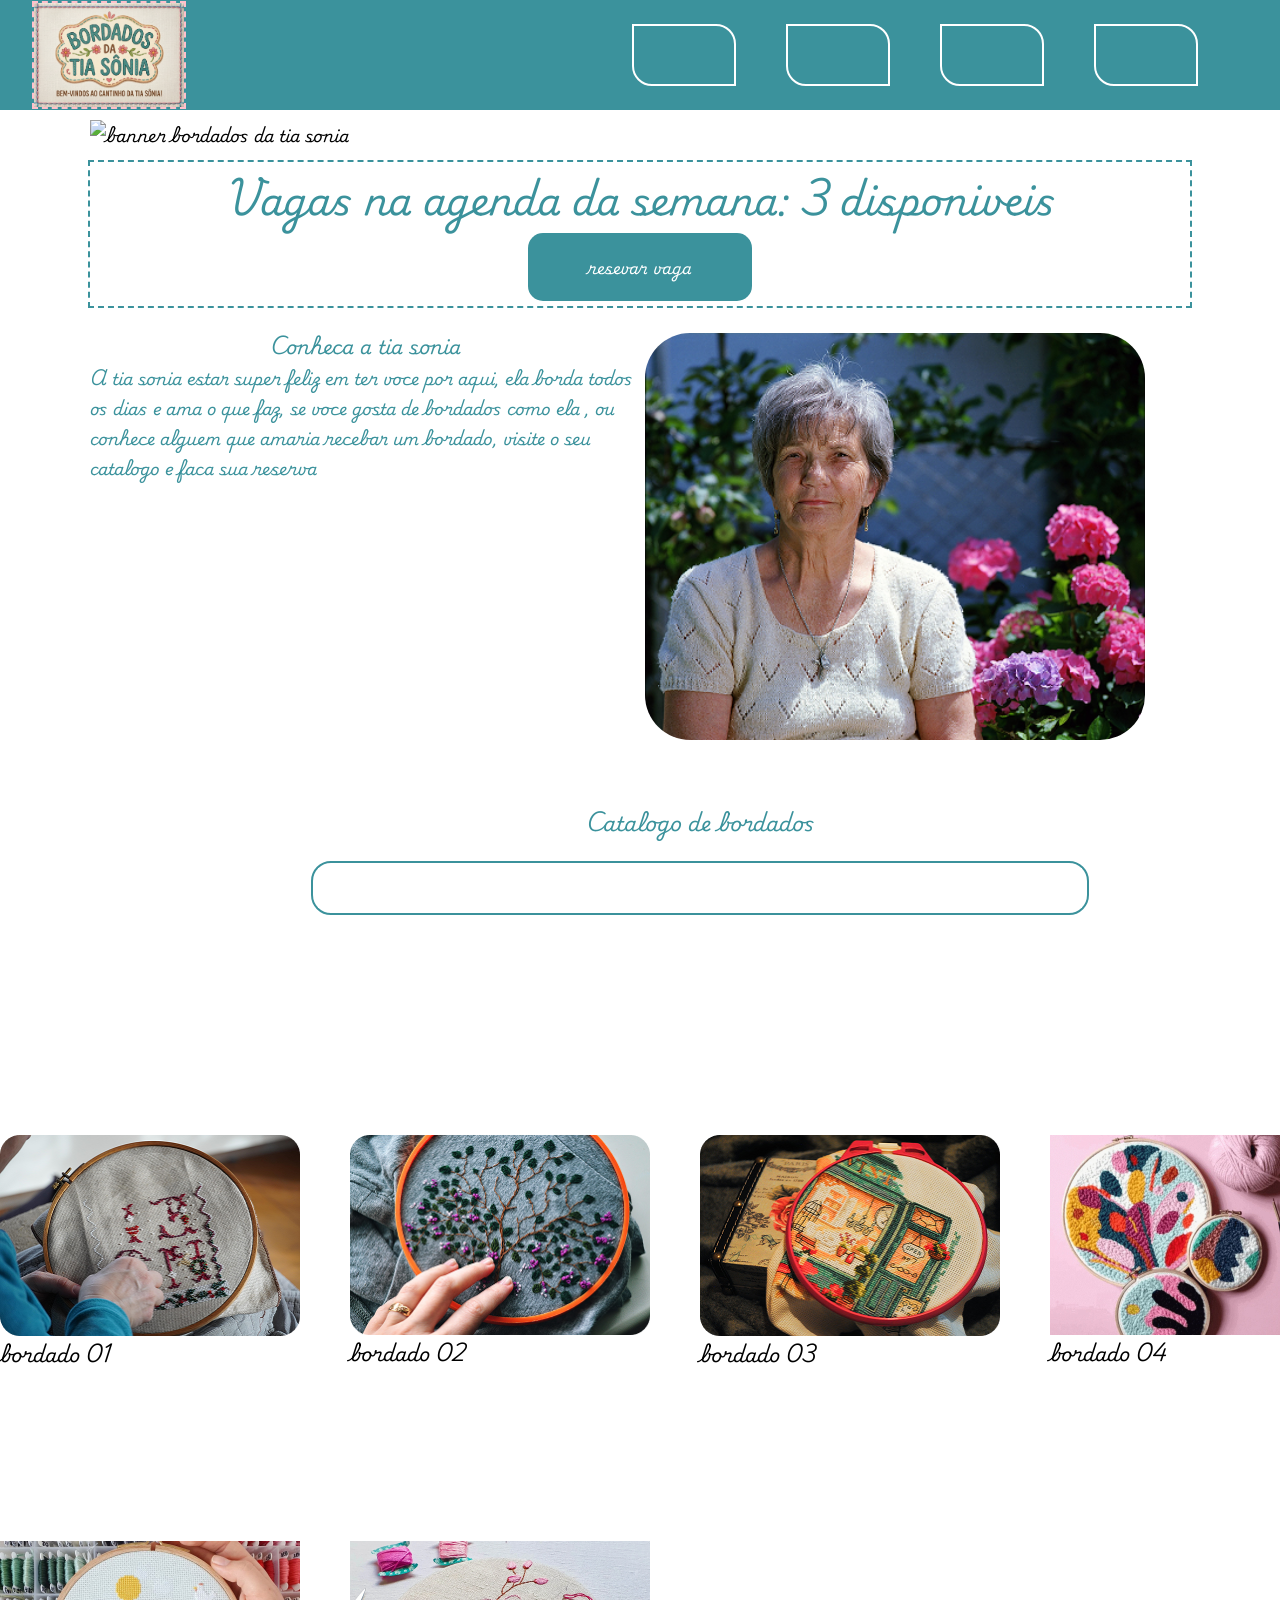
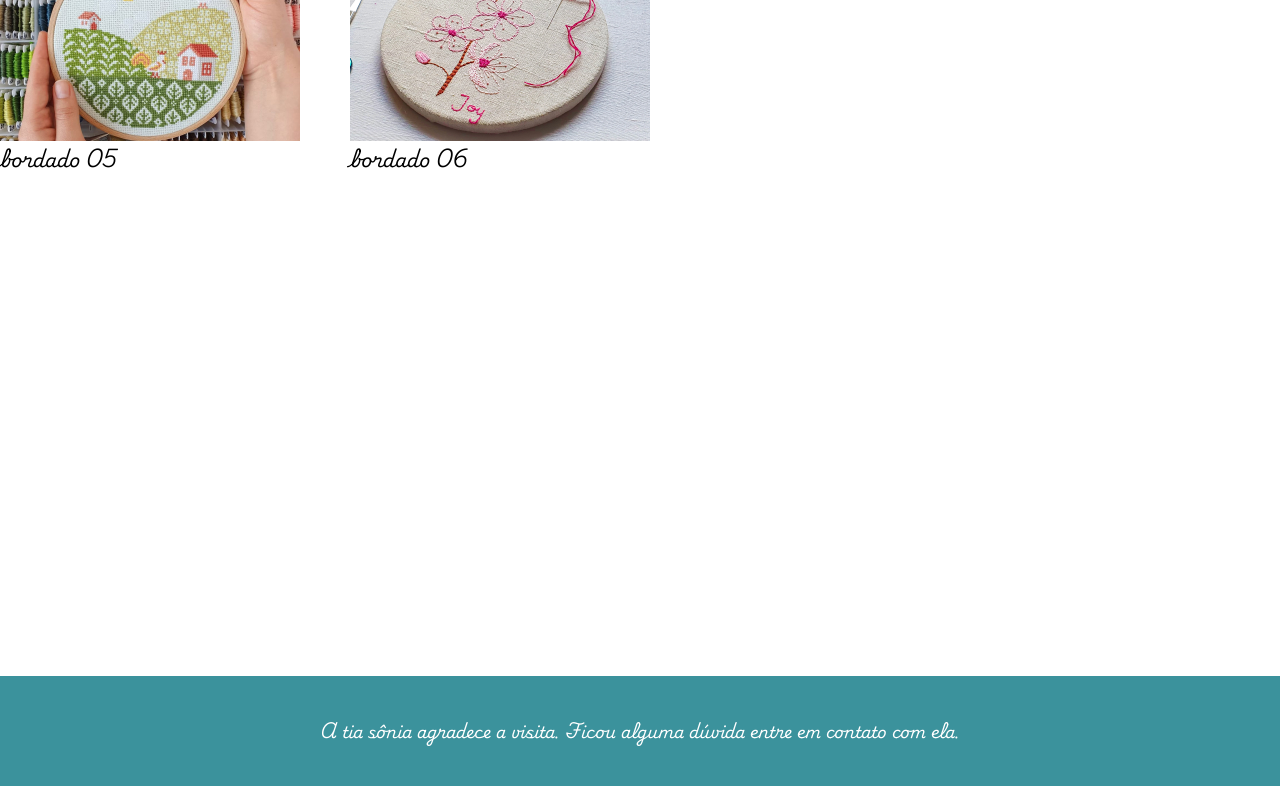
==== index.html @ c8b3d340 "atualizacao" ====
<!DOCTYPE html>
<html lang="pt-br">

<head>
    <meta charset="UTF-8">
    <meta name="viewport" content="width=device-width, initial-scale=1.0">
    <link rel="stylesheet" href="https://cdnjs.cloudflare.com/ajax/libs/font-awesome/7.0.1/css/all.min.css"
        integrity="sha512-2SwdPD6INVrV/lHTZbO2nodKhrnDdJK9/kg2XD1r9uGqPo1cUbujc+IYdlYdEErWNu69gVcYgdxlmVmzTWnetw=="
        crossorigin="anonymous" referrerpolicy="no-referrer" />
    <title>bordados_sonia</title>
    <link rel="stylesheet" href="style.css">
    <link rel="shortcut icon" href="imagens_tiasonia/icone_site.png" type="image/x-icon">
</head>

<body>

    <header>
        <nav>
            <img class="logo" src="imagens_tiasonia/logo-tia-sonia.png" alt="" width="150px">
            <ul>
                <li><a class="icones" href="#"><i class="fa-solid fa-house"></i></a></li>
                <li><a class="icones" href="#"><i class="fa-solid fa-pen-ruler"></i></a></li>
                <li><a class="icones" href="#"><i class="fa-solid fa-cart-shopping"></i></a></li>
                <li><a class="icones" href="#"><i class="fa-solid fa-user"></i></a></li>
            </ul>
        </nav>
    </header>

    <main>

        <article class="area_banner">

            <section id="banner">
                <img src="imagens_tiasonia/banner 2.png" alt="banner bordados da tia sonia" id="banner__image">
            </section>
            <section id="reservas">
                <h2 id="reservas__titulo">Vagas na agenda da semana: 3 disponiveis</h2>
                <button id="reservas__botao">resevar
                    vaga</button>
            </section>

        </article>

        <article class="area_sobre">
            <section class="Sobre">

                <h1 class="Sobre_Titulo">Conheca a tia sonia </h1>

                <p class="Sobre_texto">A tia sonia estar super feliz em ter voce por aqui, ela borda
                    todos os dias e ama o que faz, se voce gosta de bordados como ela
                    , ou conhece alguem que amaria recebar um bordado, visite o seu catalogo e
                    faca sua reserva
                </p>

            </section>

            <section class="Sobre">

                <img class="sobre_foto" src="imagens_tiasonia/tia-sonia.png" alt="imagem tia sonia">

            </section>


        </article>


    </main>

    <article class="area_busca">
        <h2 class="Catalogo_titulo">Catalogo de bordados</h2>
        <section>
            <form class="busca">
                <input type="text" class="busca__campo">
                <button class="busca__botao" type="submit">
                    <i class="fa-solid fa-magnifying-glass"></i>
                </button>
            </form>
        </section>




    </article>

    <article class="catalogo"> 
        <section class="bordados"> 
            <a href=""> src="imagens_tiasonia/bordado-01.png" alt="bordado 01">
            </a>
            <img src="imagens_tiasonia/bordado-01.png" alt="bordado 01"> 
            <h3>bordado 01</h3>
        </section>  

                <section class="bordados"> 
            <a href=""> src="imagens_tiasonia/bordado-01.png" alt="bordado 01">
            </a>
            <img src="imagens_tiasonia/bordado-02.png" alt="bordado 02"> 
            <h3>bordado 02</h3>
        </section>  


                <section class="bordados"> 
            <a href=""> src="imagens_tiasonia/bordado-01.png" alt="bordado 01">
            </a>
            <img src="imagens_tiasonia/bordado-03.png" alt="bordado 03"> 
            <h3>bordado 03</h3>
        </section>   

        
                <section class="bordados"> 
            <a href=""> src="imagens_tiasonia/bordado-01.png" alt="bordado 01">
            </a>
            <img src="imagens_tiasonia/bordado-04.jpg" alt="bordado 04"> 
            <h3>bordado 04</h3>
        </section>   

        
                <section class="bordados"> 
            <a href=""> src="imagens_tiasonia/bordado-01.png" alt="bordado 01">
            </a>
            <img src="imagens_tiasonia/bordado-05.jpg" alt="bordado 05"> 
            <h3>bordado 05</h3>
        </section>   

        
                <section class="bordados"> 
            <a href=""> src="imagens_tiasonia/bordado-01.png" alt="bordado 01">
            </a>
            <img src="imagens_tiasonia/bordados-06.jpg" alt="bordado 06"> 
            <h3>bordado 06</h3>
        </section>  

        


   



    </article>








    <footer class="rodape">
        <nav>
            <p class="texto_rodape"><strong>A tia sônia agradece a visita. Ficou alguma dúvida entre em contato com
                    ela.</strong></p>






        </nav>
    </footer>










</body>

</html>
---- style.css ----
@import url('https://fonts.googleapis.com/css2?family=Playwrite+IE:wght@100..400&display=swap');



* {
    margin: 0;
    padding: 0;
    font-family: "Playwrite IE", cursive;
}


header {
    background-color: #3B929C;
    width: 100%;
    height: 110px;

}


nav {

    display: flex;
    justify-content: space-between;
    align-items: center;
    height: 110px;
    width: 95%;
    margin: auto;
}

ul {
    display: flex;
    gap: 50px;
    list-style: none;
    margin-right: 50px;

}

a {

    text-decoration: none;
    color: #FFFF;
    text-decoration: none;
    color: #FFFF;
    font-family: "Playwrite IE", cursive;
    font-size: 20px;
    border: 2px solid #FFFF;
    padding: 10px;
    border-radius: 0 20px;
    font-size: 20px;
    border: 2px solid #FFFF;
    padding: 10px;
    border-radius: 0 20px;

}



    a:hover {
        background-color: #ffff;
        color: green;

}

    .icones {

        padding: 10px 50px;
    }


.logo {

    border: 2px dashed pink;
    


}

#banner {

    width: 1100px;
}

#banner__image {
    width: 1100px;
    margin-top: 10px;
}

#reservas {
    width: 1100px;
    height: 144px;
    border: 2px dashed #3B929C;
    color: #3B929C;
    text-align: center;
    font-size: 25px;
    margin-top: 10px;


}

.area_banner {
    display: flex;
    flex-direction: column;
    align-items: center;
}

#reservas__botao {
    padding: 20px 60px;
    color: #ffff;
    font-size: 15px;
    background-color: #3B929C;
    border: none;
    border-radius: 15px; 
    

}


.Sobre_Titulo {
    color: #3B929C; 
    text-align: center;
}

.Sobre_texto {
    color: #3B929C;
    
}

.area_sobre {
    display: flex;
    width: 1100px;
    margin: 20px auto;
    justify-content: space-between;

}

.Sobre {
    color: #3B929C;
    width: 700px;

}

.sobre_foto {
    width: 500px;
    border: 5px dashed #0000; 
    border-radius: 50px;
} 

.rodape{
    background-color: #3B929C; 
    margin-top: 500px;
    
} 

.texto_rodape{
    margin: auto;
    color: #ffff;
}

.area_busca{
    width: 1400px;
    display: flex; 
    flex-direction: column;
    justify-content: center;    
    margin: auto; 
    align-items: center; 
    margin-top: 50px;
    
} 

.Catalogo_titulo{
    font-size: 20px;
    color: #3B929C;
    margin-bottom: 20px;
}







.busca{
    width: 764px;
    height: 40px; 
    border: 2px solid #3B929C; 
    border-radius: 20px; 
    padding: 5px; 
    display: flex;
} 

.busca__campo{
    flex: 1;
    border: none; 
    outline: none; 
    font-size: 12px;
} 

.busca__botao{
    font-size: 20px;
    border: none;
    background: none;
    color: #3B929C;
}

.catalogo{
    display: flex; 
    flex-wrap: wrap; 
    gap: 50px; 
    width: 1400px;
    margin: 100px auto;
}


.bordados > a > img{
    width: 400px; 
    border-radius: 20px;
}

.bordados {
    display: flex;
    flex-direction: column;
    margin-top: 20px; 
    width: 300px;
    border-radius: 20px;
    

}
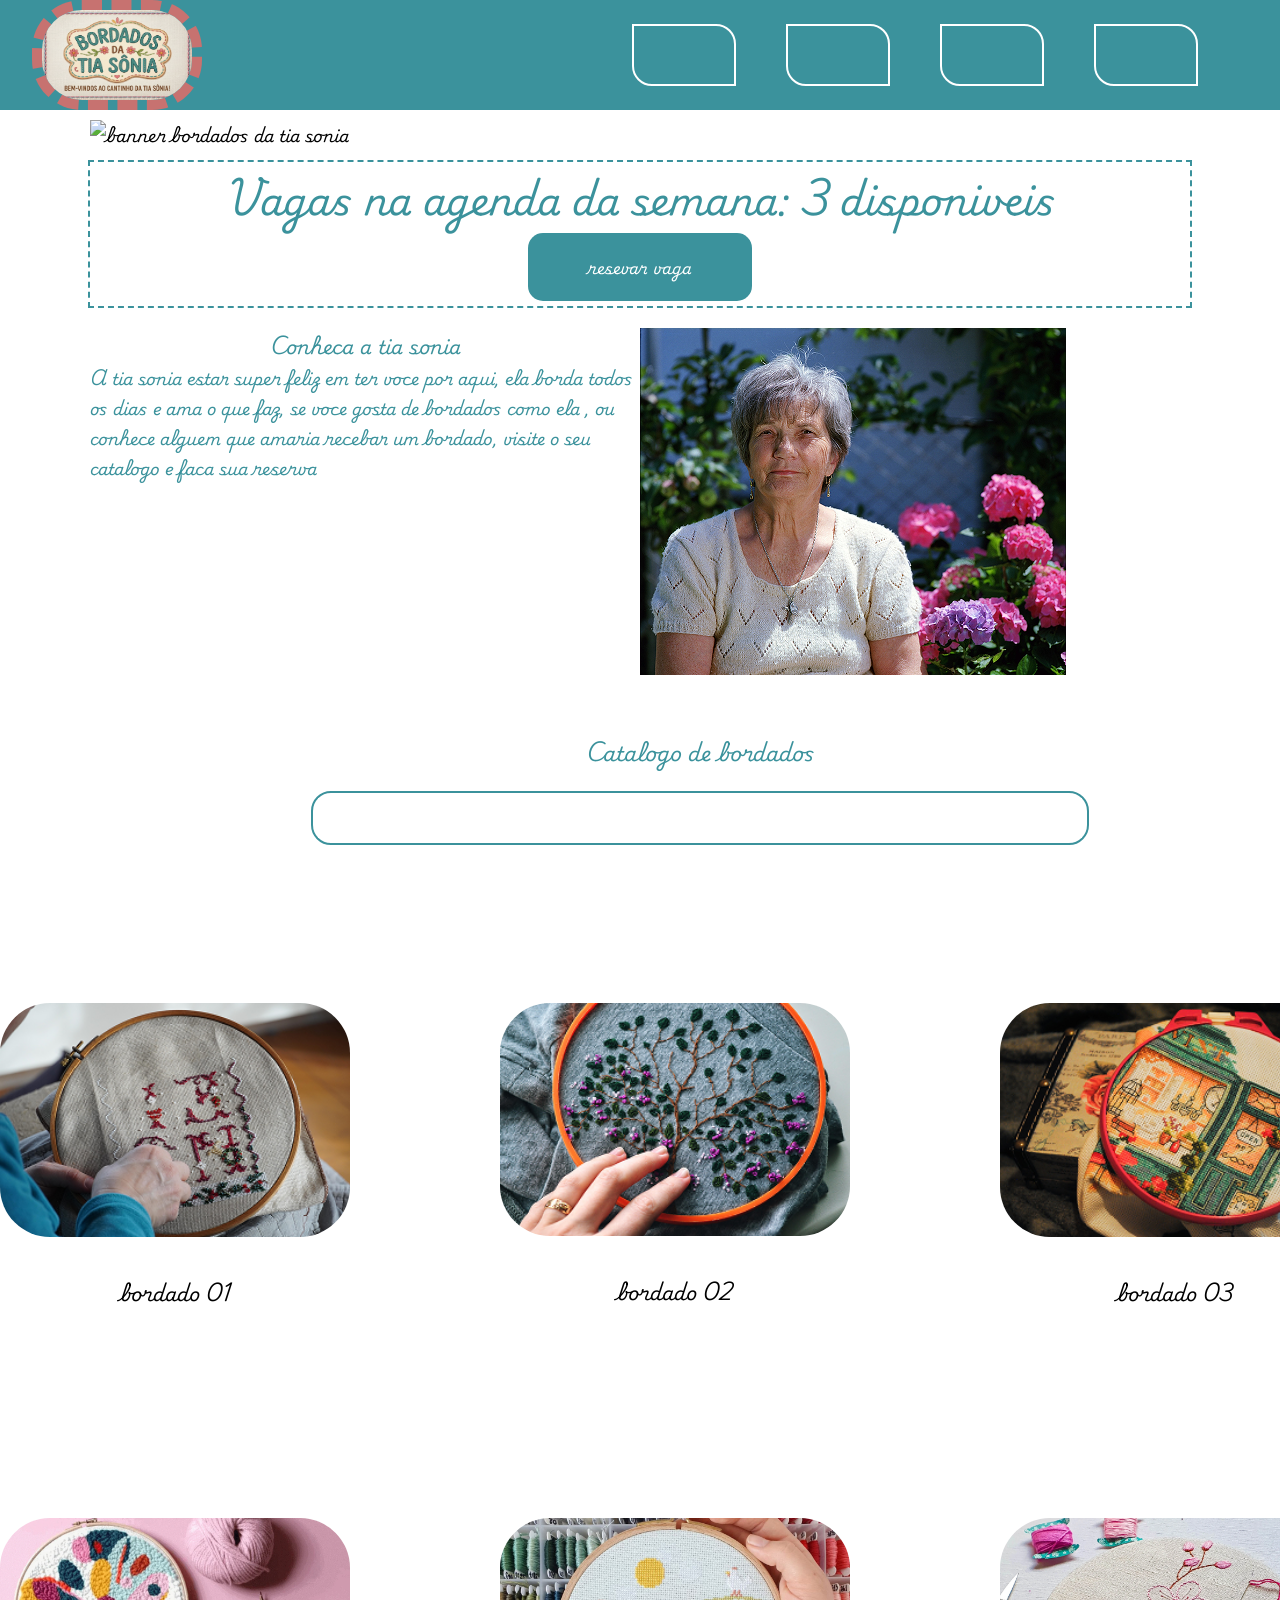
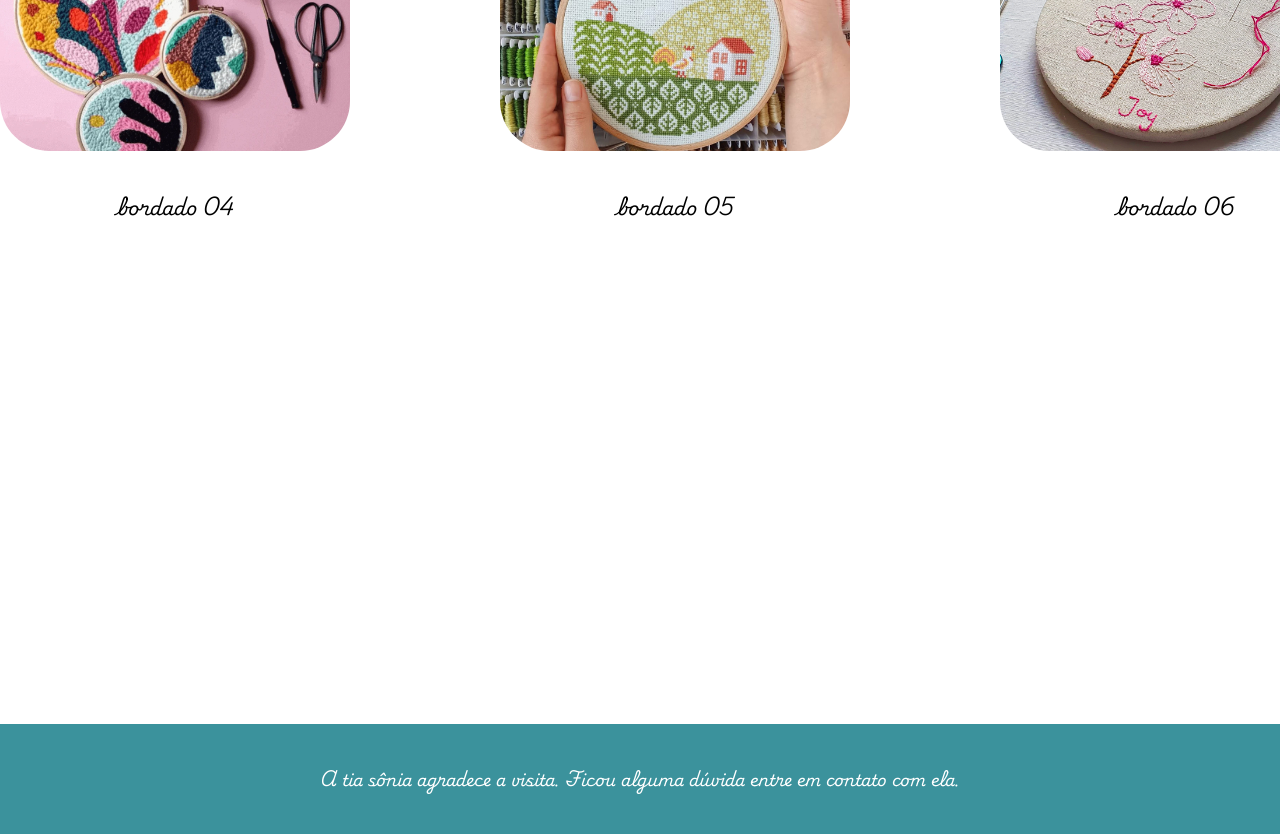
==== commit 6ba7ad26: "atualizacao site" ====
--- a/index.html
+++ b/index.html
@@ -18,8 +18,8 @@
         <nav>
             <img class="logo" src="imagens_tiasonia/logo-tia-sonia.png" alt="" width="150px">
             <ul>
-                <li><a class="icones" href="#"><i class="fa-solid fa-house"></i></a></li>
-                <li><a class="icones" href="#"><i class="fa-solid fa-pen-ruler"></i></a></li>
+                <li><a class="icones" href="#home"><i class="fa-solid fa-house"></i></a></li>
+                <li><a class="icones" href="#bordados"><i class="fa-solid fa-pen-ruler"></i></a></li>
                 <li><a class="icones" href="#"><i class="fa-solid fa-cart-shopping"></i></a></li>
                 <li><a class="icones" href="#"><i class="fa-solid fa-user"></i></a></li>
             </ul>
@@ -28,7 +28,7 @@
 
     <main>
 
-        <article class="area_banner">
+        <article class="area_banner" id="home">
 
             <section id="banner">
                 <img src="imagens_tiasonia/banner 2.png" alt="banner bordados da tia sonia" id="banner__image">
@@ -66,7 +66,7 @@
 
     </main>
 
-    <article class="area_busca">
+    <article class="area_busca" id="bordados">
         <h2 class="Catalogo_titulo">Catalogo de bordados</h2>
         <section>
             <form class="busca">
@@ -82,57 +82,57 @@
 
     </article>
 
-    <article class="catalogo"> 
-        <section class="bordados"> 
-            <a href=""> src="imagens_tiasonia/bordado-01.png" alt="bordado 01">
+    <article class="catalogo">
+        <section class="bordados">
+            <a href="#">
+                <img src="imagens_tiasonia/bordado-01.png" alt="bordado 01">
             </a>
-            <img src="imagens_tiasonia/bordado-01.png" alt="bordado 01"> 
-            <h3>bordado 01</h3>
-        </section>  
+            <h3 class="texto_imagem">bordado 01</h3>
+        </section>
 
-                <section class="bordados"> 
-            <a href=""> src="imagens_tiasonia/bordado-01.png" alt="bordado 01">
+        <section class="bordados">
+            <a href="">
+                <img src="imagens_tiasonia/bordado-02.png" alt="bordado 02">
             </a>
-            <img src="imagens_tiasonia/bordado-02.png" alt="bordado 02"> 
-            <h3>bordado 02</h3>
-        </section>  
+            <h3 class="texto_imagem">bordado 02</h3>
+        </section>
 
 
-                <section class="bordados"> 
-            <a href=""> src="imagens_tiasonia/bordado-01.png" alt="bordado 01">
+        <section class="bordados">
+            <a href="#">
+                <img src="imagens_tiasonia/bordado-03.png" alt="bordado 03">
             </a>
-            <img src="imagens_tiasonia/bordado-03.png" alt="bordado 03"> 
-            <h3>bordado 03</h3>
-        </section>   
-
-        
-                <section class="bordados"> 
-            <a href=""> src="imagens_tiasonia/bordado-01.png" alt="bordado 01">
-            </a>
-            <img src="imagens_tiasonia/bordado-04.jpg" alt="bordado 04"> 
-            <h3>bordado 04</h3>
-        </section>   
-
-        
-                <section class="bordados"> 
-            <a href=""> src="imagens_tiasonia/bordado-01.png" alt="bordado 01">
-            </a>
-            <img src="imagens_tiasonia/bordado-05.jpg" alt="bordado 05"> 
-            <h3>bordado 05</h3>
-        </section>   
-
-        
-                <section class="bordados"> 
-            <a href=""> src="imagens_tiasonia/bordado-01.png" alt="bordado 01">
-            </a>
-            <img src="imagens_tiasonia/bordados-06.jpg" alt="bordado 06"> 
-            <h3>bordado 06</h3>
-        </section>  
-
-        
+            <h3 class="texto_imagem">bordado 03</h3>
+        </section>
 
 
-   
+        <section class="bordados">
+            <a href="#">
+                <img src="imagens_tiasonia/bordado-04.jpg" alt="bordado 04">
+            </a>
+            <h3 class="texto_imagem">bordado 04</h3>
+        </section>
+
+
+        <section class="bordados">
+            <a href="">
+                <img src="imagens_tiasonia/bordado-05.jpg" alt="bordado 05">
+            </a>
+            <h3 class="texto_imagem">bordado 05</h3>
+        </section>
+
+
+        <section class="bordados">
+            <a href="">
+                <img src="imagens_tiasonia/bordados-06.jpg" alt="bordado 06">
+            </a>
+            <h3 class="texto_imagem">bordado 06</h3>
+        </section>
+
+
+
+
+
 
 
 
--- a/style.css
+++ b/style.css
@@ -1,4 +1,15 @@
 @import url('https://fonts.googleapis.com/css2?family=Playwrite+IE:wght@100..400&display=swap');
+
+
+:root{
+
+    --cor-principal: #3B929C;
+    --cor-secundario: #FFFFFF;
+    --cor-botao: #c77270;
+}
+
+
+
 
 
 
@@ -8,11 +19,19 @@
     font-family: "Playwrite IE", cursive;
 }
 
-
+#home {
+    scroll-margin-top: 110px;
+}
+
+#bordados {
+    scroll-margin-top: 140px;
+}
 header {
-    background-color: #3B929C;
+    background-color: var(--cor-principal);
     width: 100%;
-    height: 110px;
+    height: 110px; 
+    position: fixed; 
+    top: 0;
 
 }
 
@@ -38,16 +57,16 @@
 a {
 
     text-decoration: none;
-    color: #FFFF;
+    color: var(--cor-secundario);
     text-decoration: none;
-    color: #FFFF;
+    color: var(--cor-secundario);
     font-family: "Playwrite IE", cursive;
     font-size: 20px;
-    border: 2px solid #FFFF;
+    border: 2px solid var(--cor-secundario);
     padding: 10px;
     border-radius: 0 20px;
     font-size: 20px;
-    border: 2px solid #FFFF;
+    border: 2px solid var(--cor-secundario);
     padding: 10px;
     border-radius: 0 20px;
 
@@ -55,22 +74,36 @@
 
 
 
-    a:hover {
-        background-color: #ffff;
-        color: green;
-
-}
-
-    .icones {
-
-        padding: 10px 50px;
-    }
-
+a:hover {
+    background-color: var(--cor-secundario);
+    color: green;
+
+}
+
+
+a:focus {
+    background-color: var(--cor-secundario);
+    color: green;
+
+}
+
+
+
+.icones {
+
+    padding: 10px 50px;
+}
+
+main{
+    margin-top: 110px;
+}
 
 .logo {
 
-    border: 2px dashed pink;
-    
+    border: 10px dashed var(--cor-botao);
+    height: 90px;
+    border-radius: 50px;
+
 
 
 }
@@ -88,7 +121,7 @@
 #reservas {
     width: 1100px;
     height: 144px;
-    border: 2px dashed #3B929C;
+    border: 2px dashed var(--cor-principal);
     color: #3B929C;
     text-align: center;
     font-size: 25px;
@@ -105,23 +138,27 @@
 
 #reservas__botao {
     padding: 20px 60px;
-    color: #ffff;
+    color: var(--cor-secundario);
     font-size: 15px;
-    background-color: #3B929C;
+    background-color: var(--cor-principal);
     border: none;
-    border-radius: 15px; 
+    border-radius: 15px;
+
+
+}
+
+#reservas__botao:hover{
+    background-color: var(--cor-botao);
     
-
-}
-
+}
 
 .Sobre_Titulo {
-    color: #3B929C; 
+    color: var(--cor-principal);
     text-align: center;
 }
 
 .Sobre_texto {
-    color: #3B929C;
+    color: var(--cor-principal); 
     
 }
 
@@ -134,97 +171,96 @@
 }
 
 .Sobre {
-    color: #3B929C;
+    color: var(--cor-principal);
     width: 700px;
 
 }
 
-.sobre_foto {
-    width: 500px;
-    border: 5px dashed #0000; 
-    border-radius: 50px;
-} 
-
-.rodape{
-    background-color: #3B929C; 
-    margin-top: 500px;
-    
-} 
-
-.texto_rodape{
-    margin: auto;
-    color: #ffff;
-}
-
-.area_busca{
+
+
+
+.texto_rodape {
+    margin: auto;
+    color: var(--cor-secundario);
+}
+
+.area_busca {
     width: 1400px;
-    display: flex; 
+    display: flex;
     flex-direction: column;
-    justify-content: center;    
-    margin: auto; 
-    align-items: center; 
+    justify-content: center;
+    margin: auto;
+    align-items: center;
     margin-top: 50px;
-    
-} 
-
-.Catalogo_titulo{
-    font-size: 20px;
-    color: #3B929C;
+
+}
+
+.Catalogo_titulo {
+    font-size: 20px;
+    color: var(--cor-principal);
     margin-bottom: 20px;
 }
 
 
-
-
-
-
-
-.busca{
+.busca {
     width: 764px;
-    height: 40px; 
-    border: 2px solid #3B929C; 
-    border-radius: 20px; 
-    padding: 5px; 
-    display: flex;
-} 
-
-.busca__campo{
+    height: 40px;
+    border: 2px solid var(--cor-principal);
+    border-radius: 20px;
+    padding: 5px;
+    display: flex;
+}
+
+.busca__campo {
     flex: 1;
-    border: none; 
-    outline: none; 
+    border: none;
+    outline: none;
     font-size: 12px;
-} 
-
-.busca__botao{
+}
+
+.busca__botao {
     font-size: 20px;
     border: none;
     background: none;
-    color: #3B929C;
-}
-
-.catalogo{
-    display: flex; 
-    flex-wrap: wrap; 
-    gap: 50px; 
+    color: var(--cor-principal);
+}
+
+.catalogo {
+    display: flex;
+    flex-wrap: wrap;
+    gap: 150px;
     width: 1400px;
     margin: 100px auto;
 }
 
 
-.bordados > a > img{
-    width: 400px; 
-    border-radius: 20px;
-}
-
-.bordados {
+.bordados>a>img {
     display: flex;
     flex-direction: column;
-    margin-top: 20px; 
-    width: 300px;
-    border-radius: 20px;
+    margin-top: 20px;
+    width: 350px;
+    border-radius: 50px;
     
-
-}
-
-
-
+}
+
+.texto_imagem{
+    text-align: center;
+}
+
+
+
+
+
+
+
+
+.rodape {
+    background-color: var(--cor-principal);
+    margin-top: 500px;
+
+}
+
+.texto_rodape {
+    margin: auto;
+    color: var(--cor-secundario);
+}
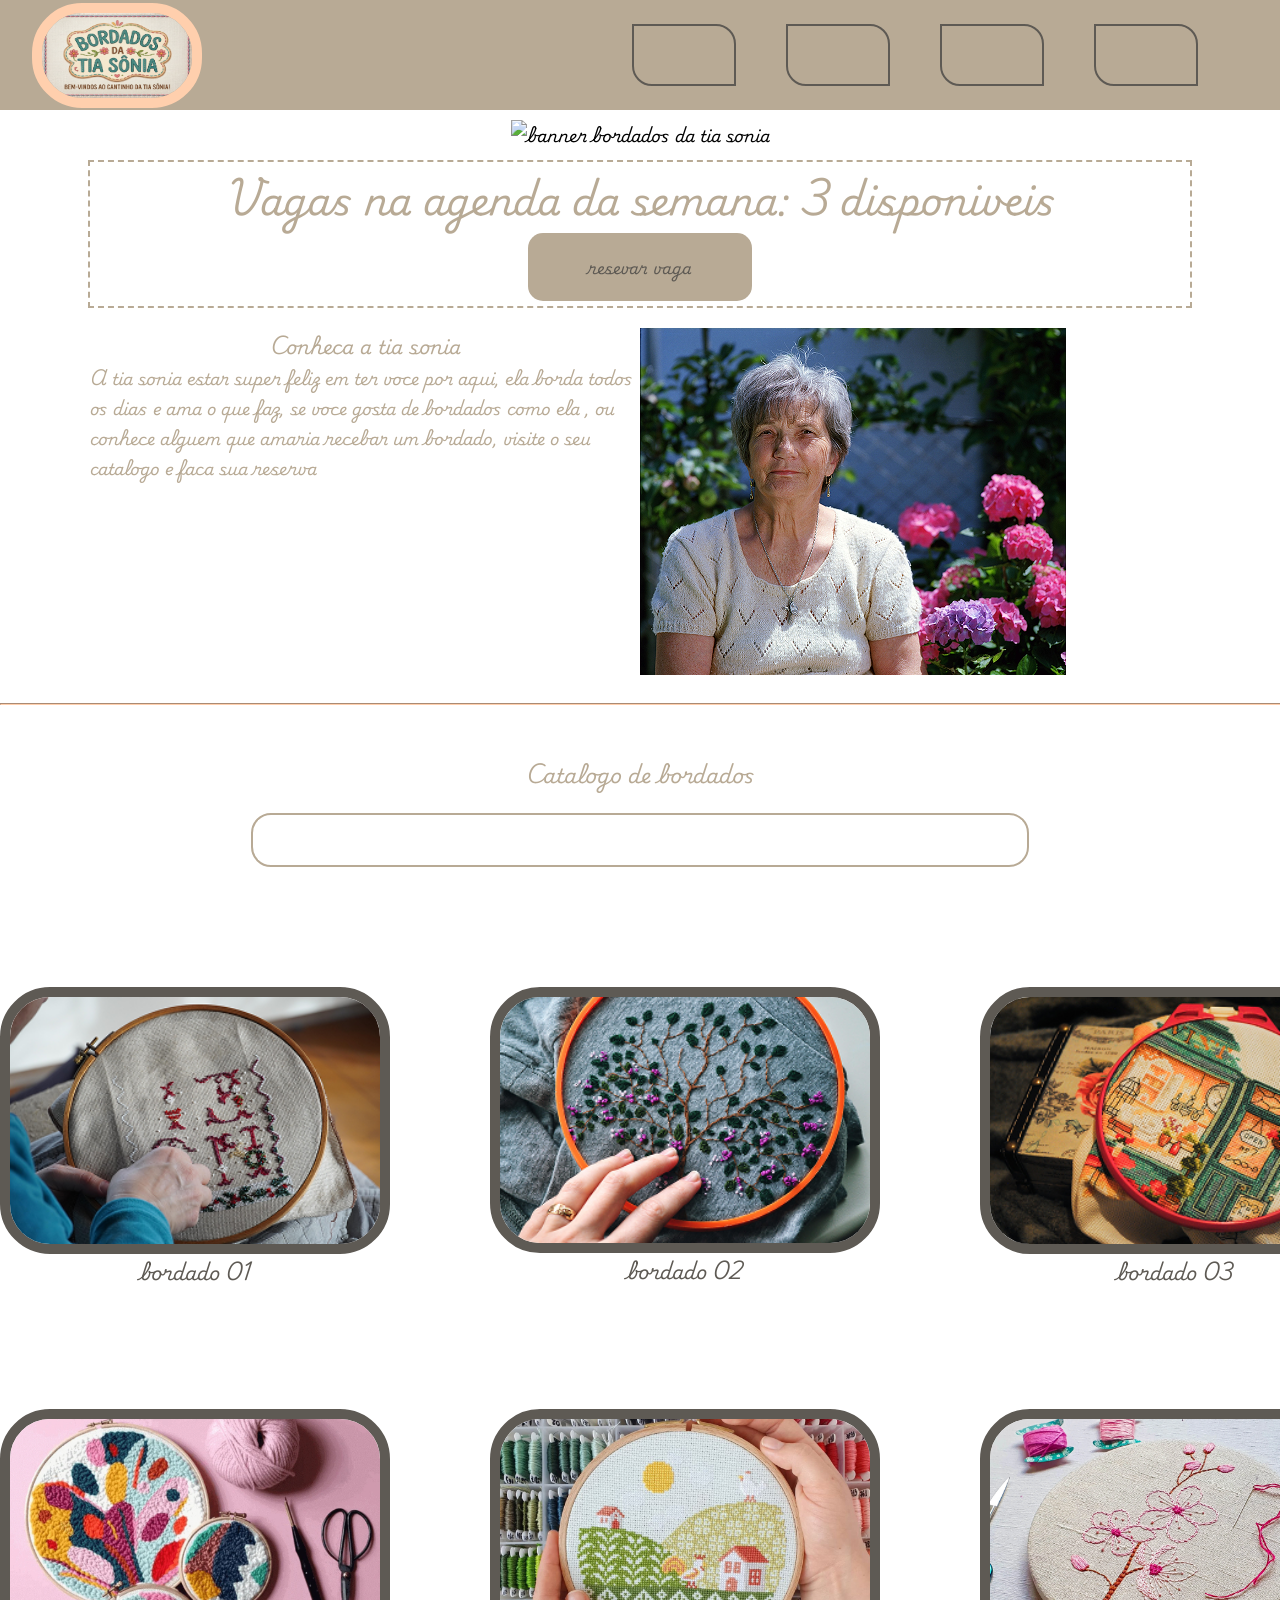
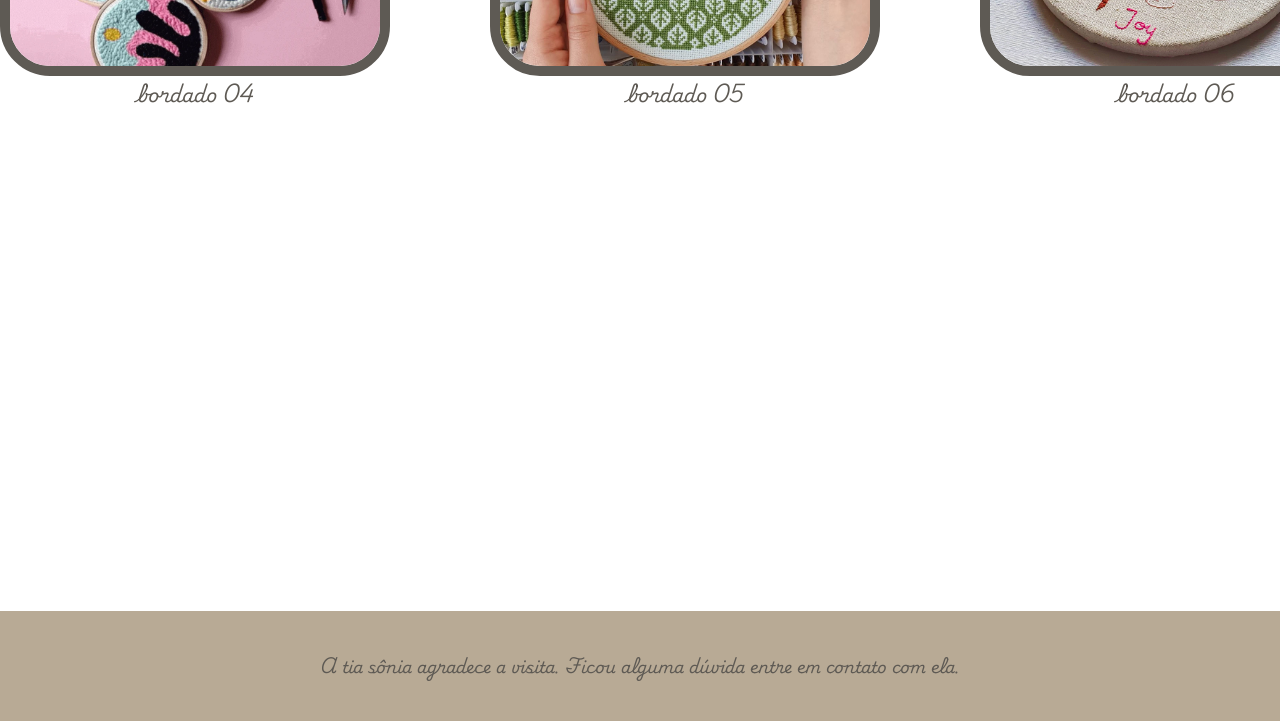
==== commit 1613b287: "atualizacao" ====
--- a/index.html
+++ b/index.html
@@ -60,11 +60,13 @@
 
             </section>
 
-
         </article>
 
+        
+            <hr> 
+    </main> 
 
-    </main>
+   
 
     <article class="area_busca" id="bordados">
         <h2 class="Catalogo_titulo">Catalogo de bordados</h2>
--- a/style.css
+++ b/style.css
@@ -3,9 +3,10 @@
 
 :root{
 
-    --cor-principal: #3B929C;
-    --cor-secundario: #FFFFFF;
-    --cor-botao: #c77270;
+    --cor-principal: #b8aa95;
+    --cor-secundario: #5e5a54;
+    --cor-botao: #ffcfad; 
+    --largura-principal: 1600px:
 }
 
 
@@ -54,7 +55,7 @@
 
 }
 
-a {
+.icones {
 
     text-decoration: none;
     color: var(--cor-secundario);
@@ -74,18 +75,24 @@
 
 
 
-a:hover {
+.icones:hover {
     background-color: var(--cor-secundario);
-    color: green;
-
-}
-
-
-a:focus {
+    color: var(--cor-principal);
+
+}
+
+
+.icones:focus {
     background-color: var(--cor-secundario);
-    color: green;
-
-}
+    color: var(--cor-principal);
+
+}
+
+hr{
+    width: 1500px;
+    margin: auto; 
+    border-color: var(--cor-botao);
+} 
 
 
 
@@ -100,8 +107,8 @@
 
 .logo {
 
-    border: 10px dashed var(--cor-botao);
-    height: 90px;
+    border: 10px solid var(--cor-botao);
+    height: 85px;
     border-radius: 50px;
 
 
@@ -110,7 +117,7 @@
 
 #banner {
 
-    width: 1100px;
+    width: var(--largura-principal);
 }
 
 #banner__image {
@@ -122,7 +129,7 @@
     width: 1100px;
     height: 144px;
     border: 2px dashed var(--cor-principal);
-    color: #3B929C;
+    color: var(--cor-principal);
     text-align: center;
     font-size: 25px;
     margin-top: 10px;
@@ -185,7 +192,7 @@
 }
 
 .area_busca {
-    width: 1400px;
+    width: var(--largura-principal);
     display: flex;
     flex-direction: column;
     justify-content: center;
@@ -228,9 +235,10 @@
 .catalogo {
     display: flex;
     flex-wrap: wrap;
-    gap: 150px;
+    gap: 100px;
     width: 1400px;
-    margin: 100px auto;
+    margin: 100px auto; 
+    
 }
 
 
@@ -238,15 +246,16 @@
     display: flex;
     flex-direction: column;
     margin-top: 20px;
-    width: 350px;
-    border-radius: 50px;
+    width: 370px;
+    border-radius: 50px; 
+    border: 10px solid var(--cor-secundario);
     
 }
 
 .texto_imagem{
     text-align: center;
-}
-
+    color: var(--cor-secundario);
+}
 
 
 
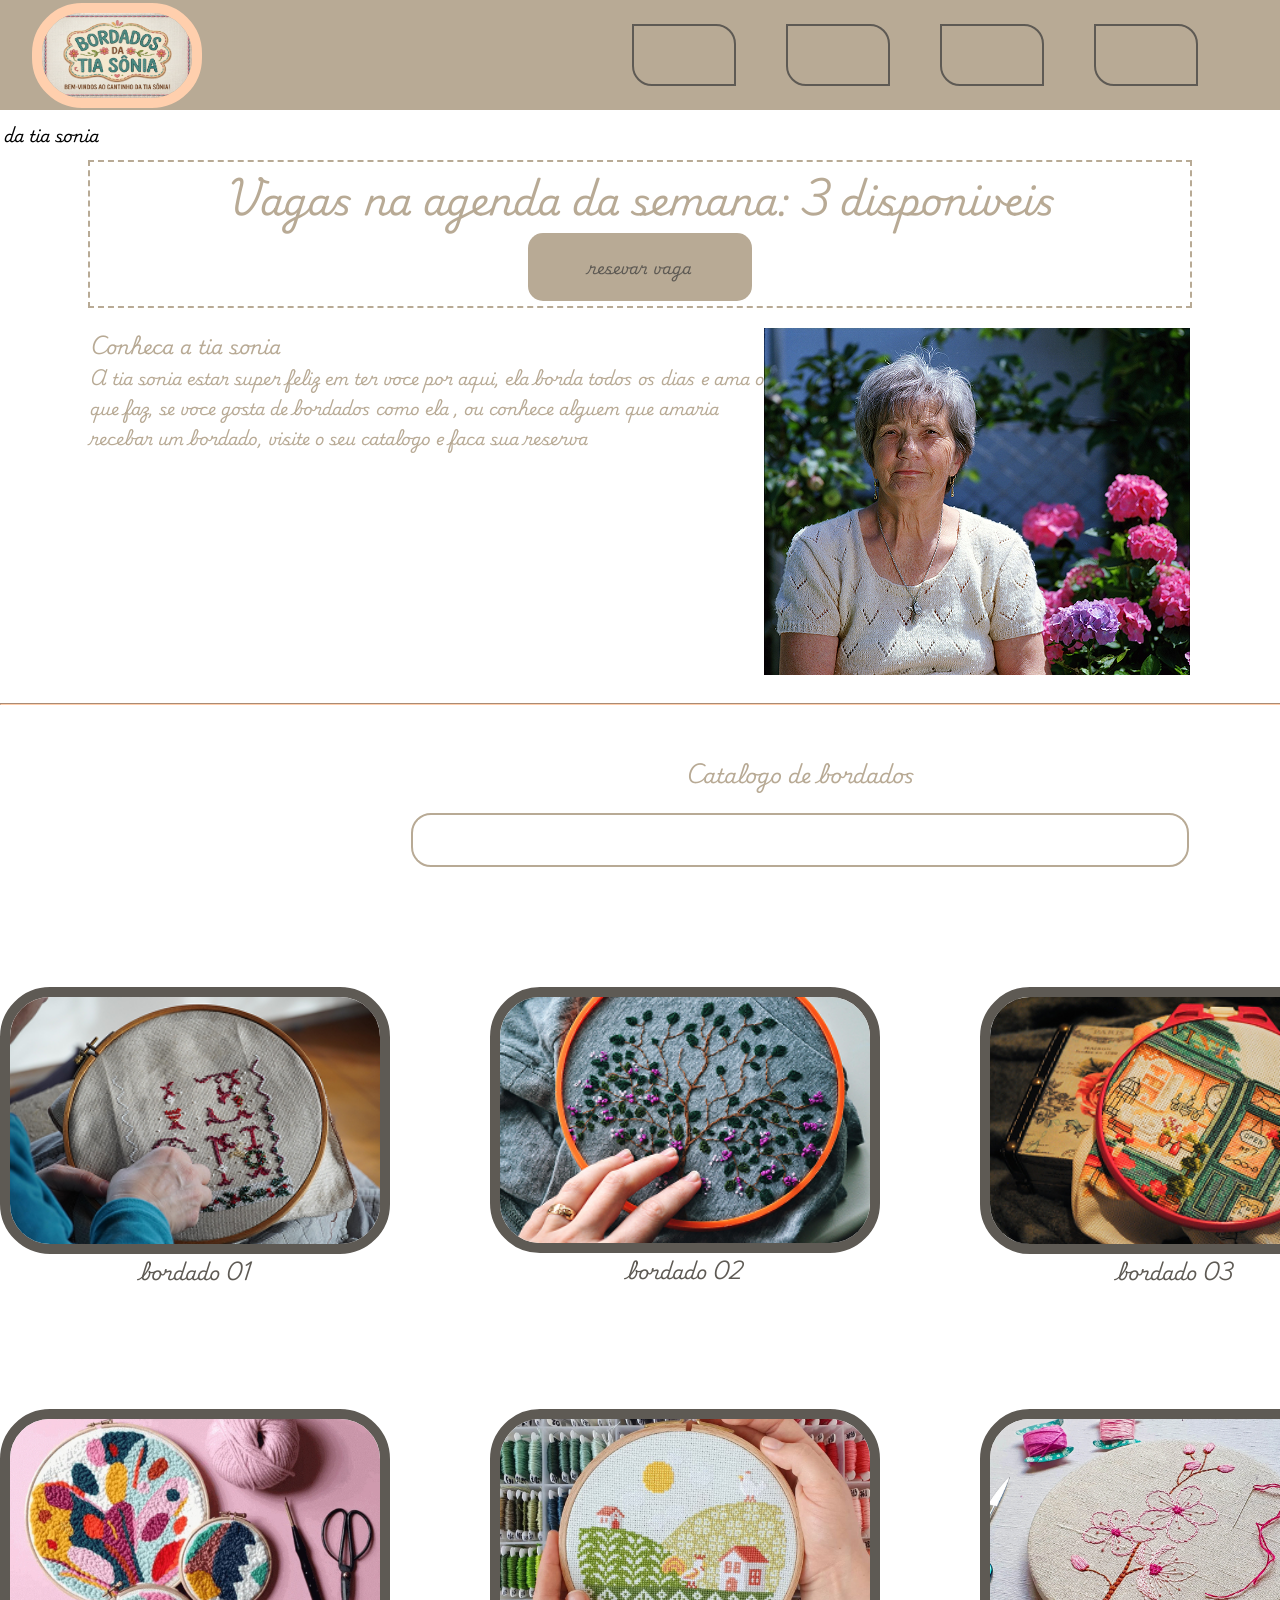
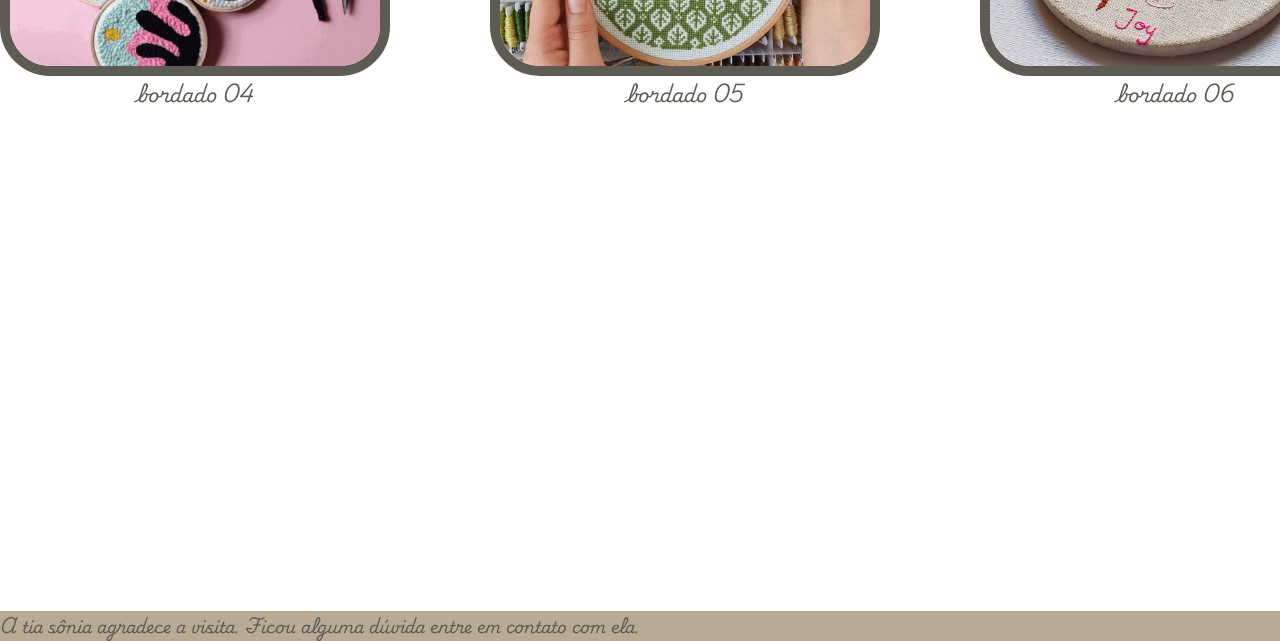
==== commit b068305b: "versao_mobile" ====
--- a/index.html
+++ b/index.html
@@ -15,7 +15,7 @@
 <body>
 
     <header>
-        <nav>
+        <nav class="area_navegacao">
             <img class="logo" src="imagens_tiasonia/logo-tia-sonia.png" alt="" width="150px">
             <ul>
                 <li><a class="icones" href="#home"><i class="fa-solid fa-house"></i></a></li>
@@ -42,11 +42,11 @@
         </article>
 
         <article class="area_sobre">
-            <section class="Sobre">
+            <section class="sobre">
 
-                <h1 class="Sobre_Titulo">Conheca a tia sonia </h1>
+                <h1 class="sobre_titulo">Conheca a tia sonia </h1>
 
-                <p class="Sobre_texto">A tia sonia estar super feliz em ter voce por aqui, ela borda
+                <p class="sobre_texto">A tia sonia estar super feliz em ter voce por aqui, ela borda
                     todos os dias e ama o que faz, se voce gosta de bordados como ela
                     , ou conhece alguem que amaria recebar um bordado, visite o seu catalogo e
                     faca sua reserva
--- a/style.css
+++ b/style.css
@@ -1,12 +1,13 @@
 @import url('https://fonts.googleapis.com/css2?family=Playwrite+IE:wght@100..400&display=swap');
 
 
-:root{
+:root {
 
     --cor-principal: #b8aa95;
     --cor-secundario: #5e5a54;
-    --cor-botao: #ffcfad; 
-    --largura-principal: 1600px:
+    --cor-botao: #ffcfad;
+    --largura-principal: 1600px;
+    --largura-celular: 430px;
 }
 
 
@@ -27,17 +28,18 @@
 #bordados {
     scroll-margin-top: 140px;
 }
+
 header {
     background-color: var(--cor-principal);
     width: 100%;
-    height: 110px; 
-    position: fixed; 
+    height: 110px;
+    position: fixed;
     top: 0;
 
 }
 
 
-nav {
+.area_navegacao {
 
     display: flex;
     justify-content: space-between;
@@ -45,6 +47,7 @@
     height: 110px;
     width: 95%;
     margin: auto;
+
 }
 
 ul {
@@ -88,11 +91,11 @@
 
 }
 
-hr{
+hr {
     width: 1500px;
-    margin: auto; 
+    margin: auto;
     border-color: var(--cor-botao);
-} 
+}
 
 
 
@@ -101,7 +104,7 @@
     padding: 10px 50px;
 }
 
-main{
+main {
     margin-top: 110px;
 }
 
@@ -154,19 +157,19 @@
 
 }
 
-#reservas__botao:hover{
+#reservas__botao:hover {
     background-color: var(--cor-botao);
-    
-}
-
-.Sobre_Titulo {
+
+}
+
+.sobre_Titulo {
     color: var(--cor-principal);
     text-align: center;
 }
 
-.Sobre_texto {
-    color: var(--cor-principal); 
-    
+.sobre_texto {
+    color: var(--cor-principal);
+
 }
 
 .area_sobre {
@@ -177,7 +180,7 @@
 
 }
 
-.Sobre {
+.sobre {
     color: var(--cor-principal);
     width: 700px;
 
@@ -237,8 +240,8 @@
     flex-wrap: wrap;
     gap: 100px;
     width: 1400px;
-    margin: 100px auto; 
-    
+    margin: 100px auto;
+
 }
 
 
@@ -247,12 +250,12 @@
     flex-direction: column;
     margin-top: 20px;
     width: 370px;
-    border-radius: 50px; 
+    border-radius: 50px;
     border: 10px solid var(--cor-secundario);
-    
-}
-
-.texto_imagem{
+
+}
+
+.texto_imagem {
     text-align: center;
     color: var(--cor-secundario);
 }
@@ -272,4 +275,140 @@
 .texto_rodape {
     margin: auto;
     color: var(--cor-secundario);
+}
+
+@media (max-width: 430px) {
+
+
+    header {
+        width: var(--largura-celular);
+        height: 90px;
+        position: fixed;
+        top: 0;
+    }
+
+    .area_navegacao {
+
+        width: var(--largura-celular);
+        height: 90px;
+        justify-content: center;
+    }
+
+    .logo {
+
+        display: none;
+    }
+
+    ul {
+        justify-content: center;
+
+        gap: 10px;
+
+
+
+    }
+
+
+
+    .icones {
+
+        font-size: 35px;
+        border: none;
+        padding: 20px;
+
+    }
+
+    .icones:hover {
+
+        background-color: none;
+        color: none;
+
+    }
+
+    .area_banner {
+        width: var(--largura-celular);
+    }
+
+    #banner {
+
+        width: var(--largura-celular);
+    }
+
+
+    #banner__image {
+
+        width: var(--largura-celular);
+    }
+
+    #reserva {
+
+        width: 320px;
+    }
+
+    #reservas__titulo {
+        font-size: 17px;
+    }
+
+
+    #reservas__botao {
+
+        padding: 10px 15px;
+        font-size: 15px;
+        border-radius: 8px;
+    }
+
+    .area_sobre {
+
+        display: block;
+    }
+
+    .sobre {
+        width: var(--largura-celular);
+        display: flex;
+        flex-direction: column;
+        align-items: center;
+    }
+
+    .sobre_titulo {
+
+        font-size: 35px;
+        text-align: center;
+    }
+
+    .sobre_texto {
+        font-size: 15px;
+        text-align: center;
+        padding: 20px;
+
+    }
+
+    .sobre_foto {
+        width: var(--largura-celular);
+        border-radius: 100px;
+        padding: 10px;
+    }
+
+    .area_busca {
+        width: var(--largura-celular);
+    }   
+
+    .busca{
+        width: 350px;
+    }
+
+    hr{
+        width: 400px;
+    }
+
+    .Catalogo_titulo{
+        font-size: 30px;
+    }
+
+    .catalogo {
+        width: var(--largura-celular);
+
+    } 
+
+
+
 }
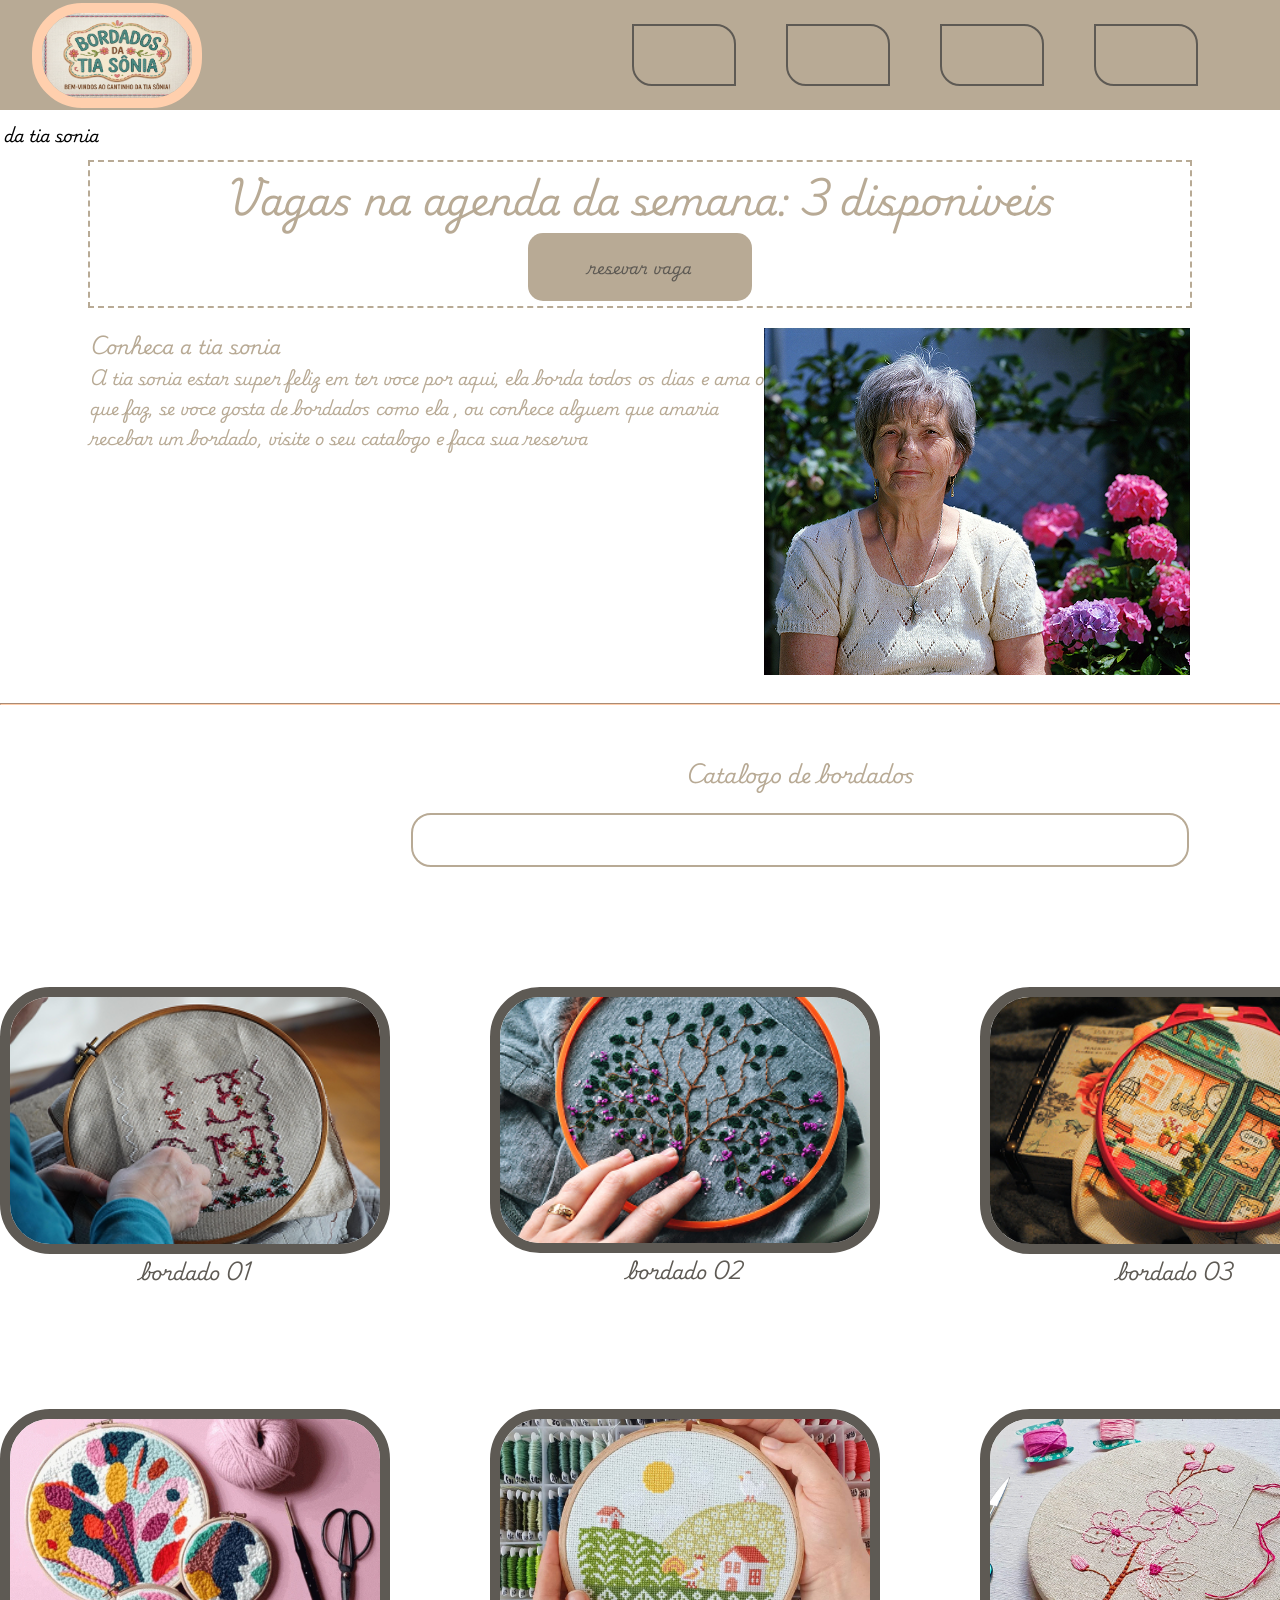
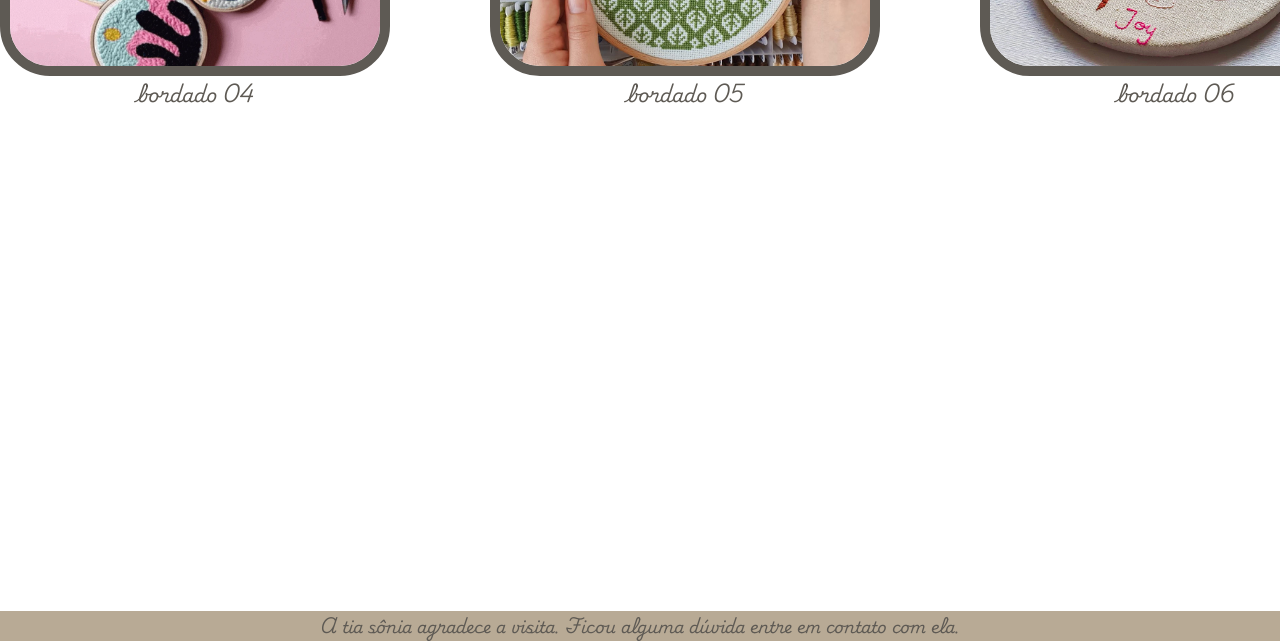
==== commit 82c00174: "pagina usuario" ====
--- a/index.html
+++ b/index.html
@@ -21,7 +21,7 @@
                 <li><a class="icones" href="#home"><i class="fa-solid fa-house"></i></a></li>
                 <li><a class="icones" href="#bordados"><i class="fa-solid fa-pen-ruler"></i></a></li>
                 <li><a class="icones" href="#"><i class="fa-solid fa-cart-shopping"></i></a></li>
-                <li><a class="icones" href="#"><i class="fa-solid fa-user"></i></a></li>
+                <li><a class="icones" href="cadastro.html"><i class="fa-solid fa-user"></i></a></li>
             </ul>
         </nav>
     </header>
--- a/style.css
+++ b/style.css
@@ -124,7 +124,7 @@
 }
 
 #banner__image {
-    width: 1100px;
+    width: var(--largura-principal);
     margin-top: 10px;
 }
 
@@ -275,6 +275,7 @@
 .texto_rodape {
     margin: auto;
     color: var(--cor-secundario);
+    text-align: center;
 }
 
 @media (max-width: 430px) {
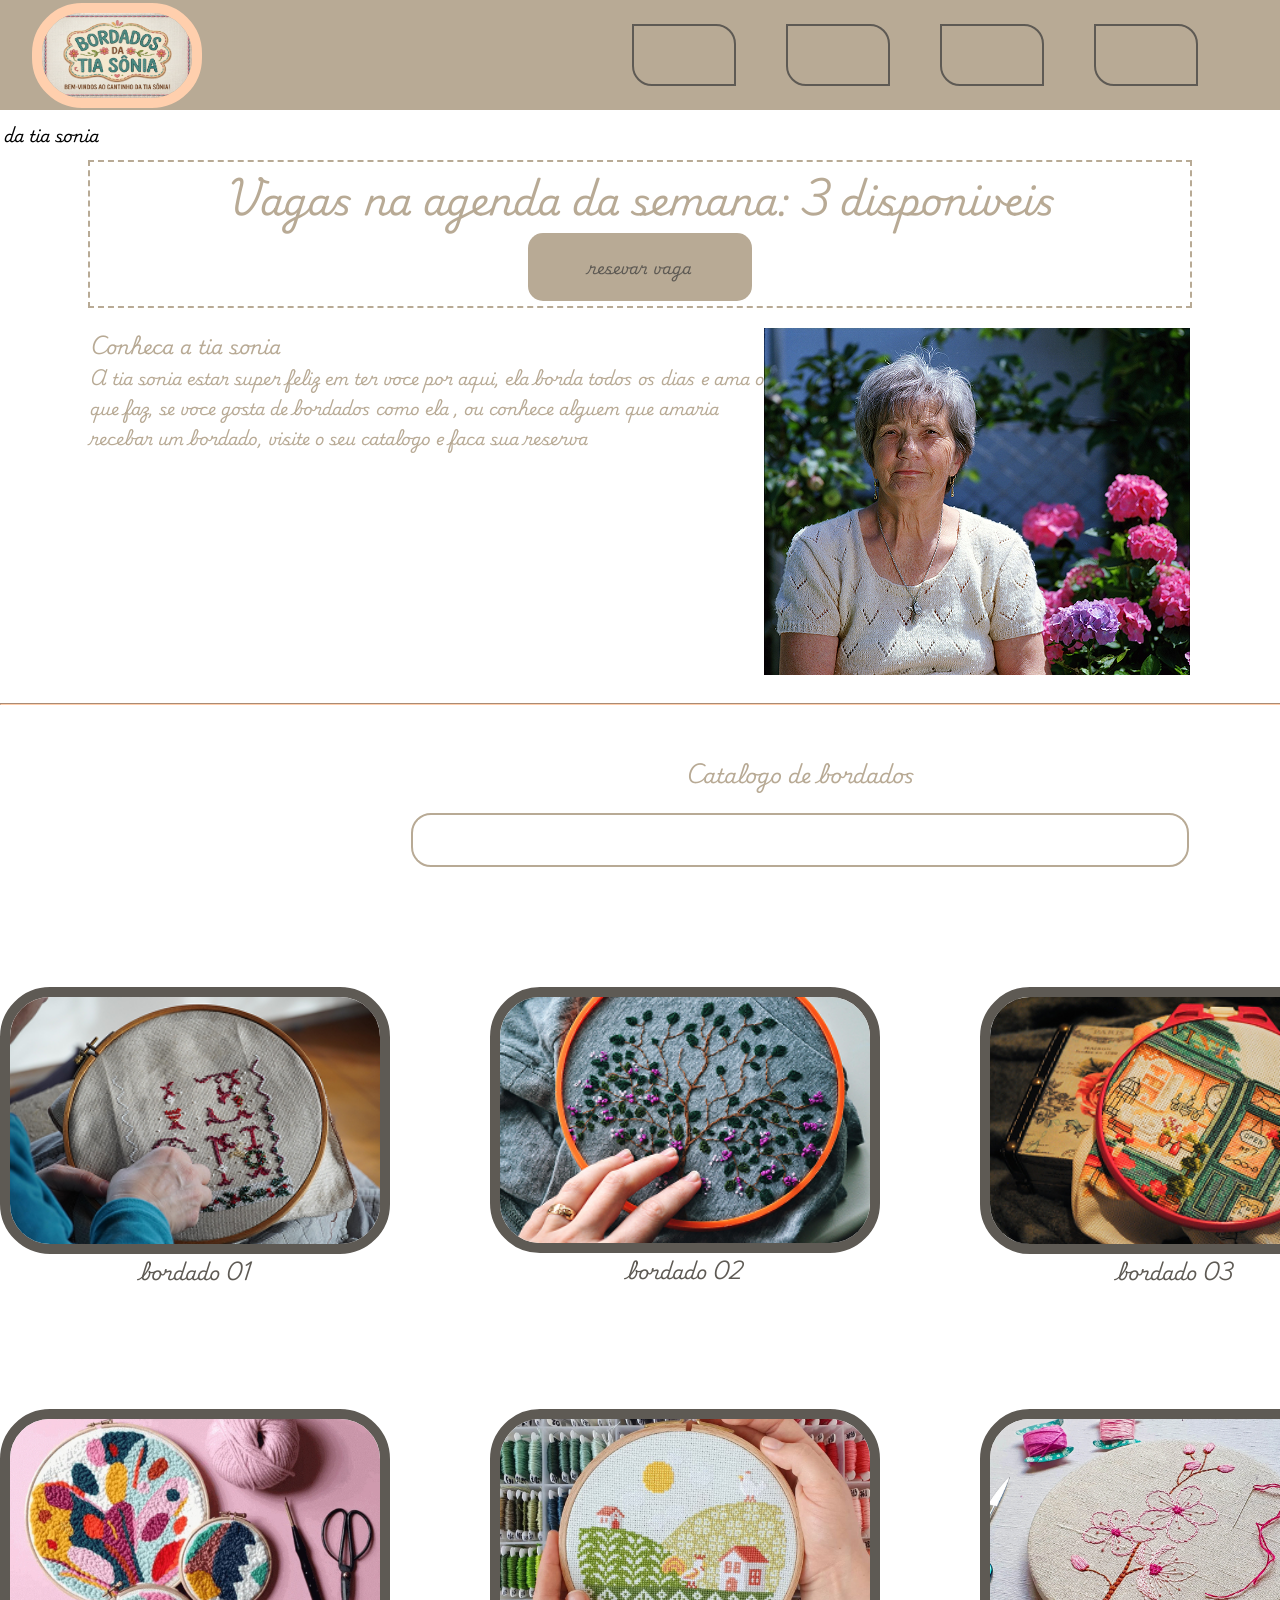
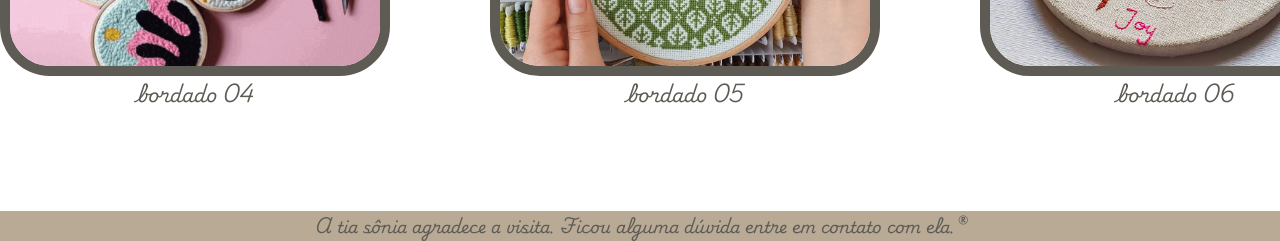
==== commit 88a02d1c: "area-login" ====
--- a/index.html
+++ b/index.html
@@ -150,13 +150,7 @@
     <footer class="rodape">
         <nav>
             <p class="texto_rodape"><strong>A tia sônia agradece a visita. Ficou alguma dúvida entre em contato com
-                    ela.</strong></p>
-
-
-
-
-
-
+                    ela.®</strong></p>
         </nav>
     </footer>
 
--- a/style.css
+++ b/style.css
@@ -268,7 +268,7 @@
 
 .rodape {
     background-color: var(--cor-principal);
-    margin-top: 500px;
+    margin-top: 100px;
 
 }
 
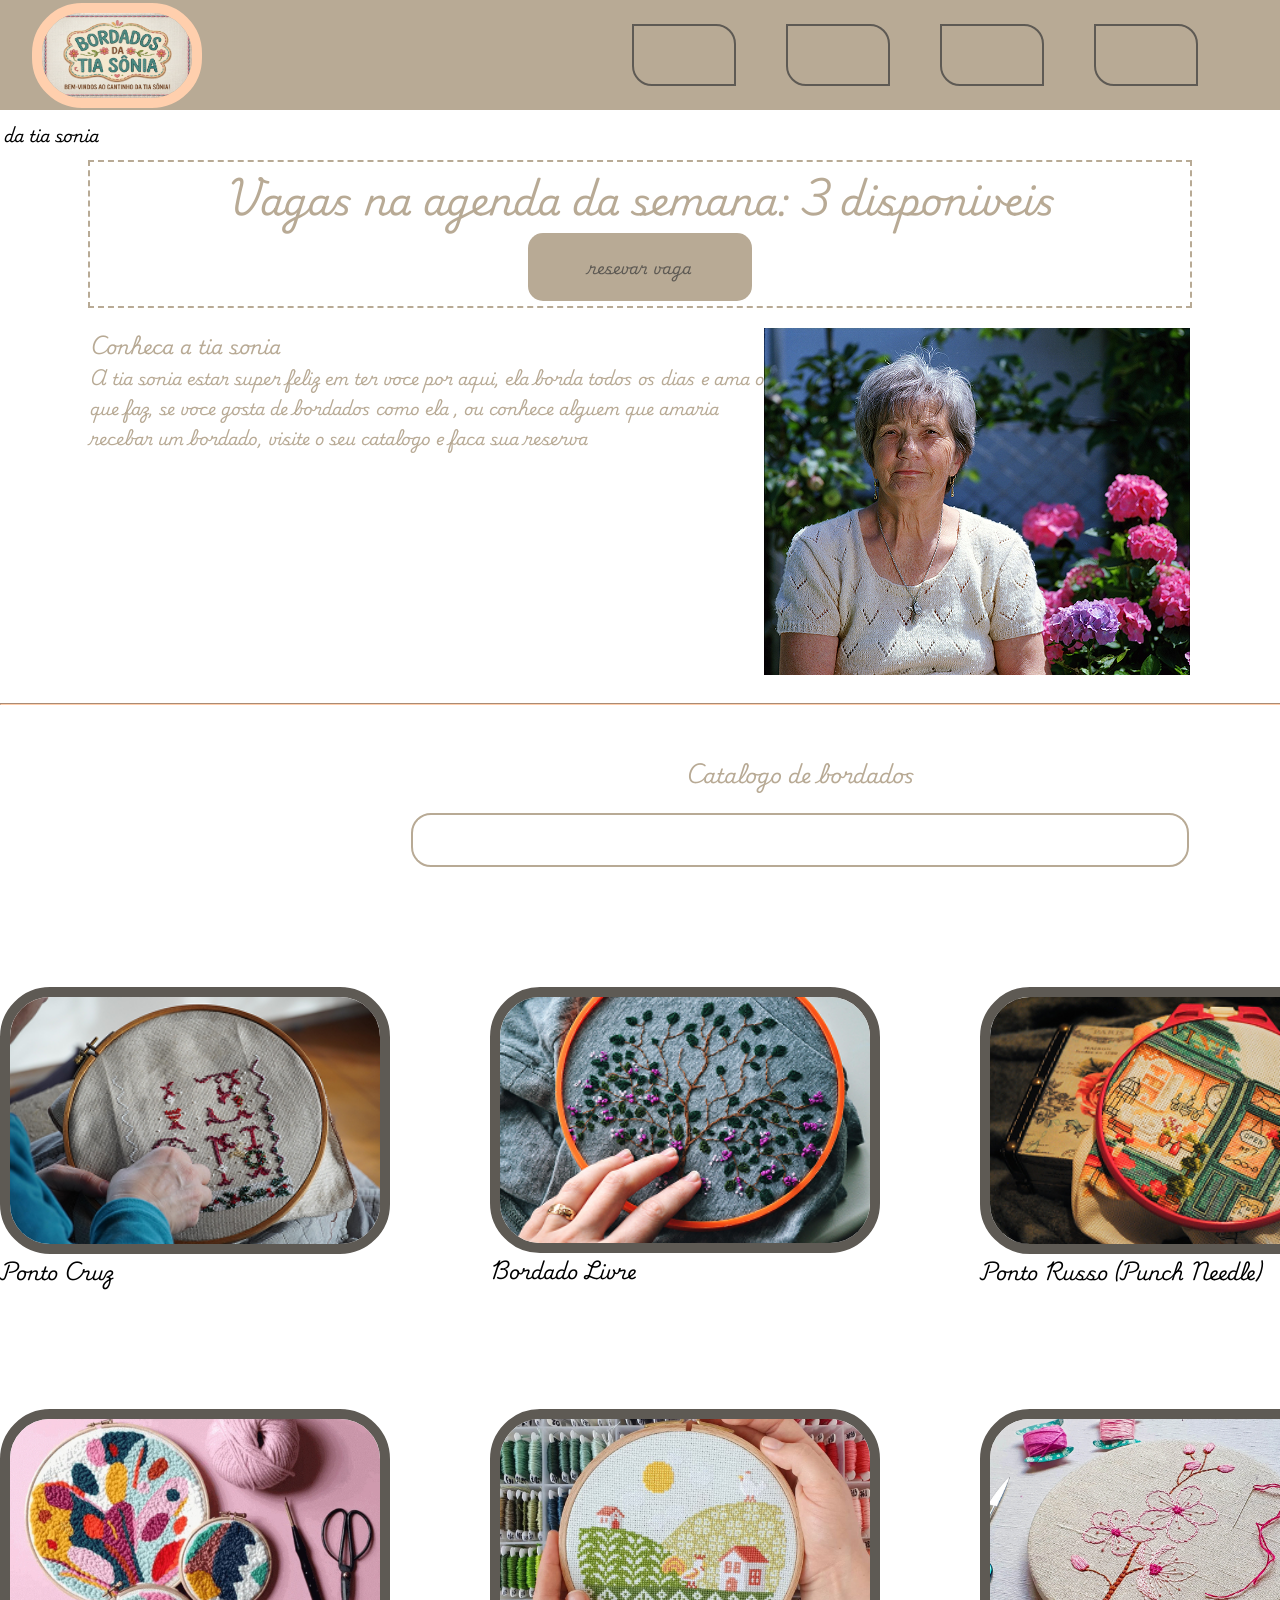
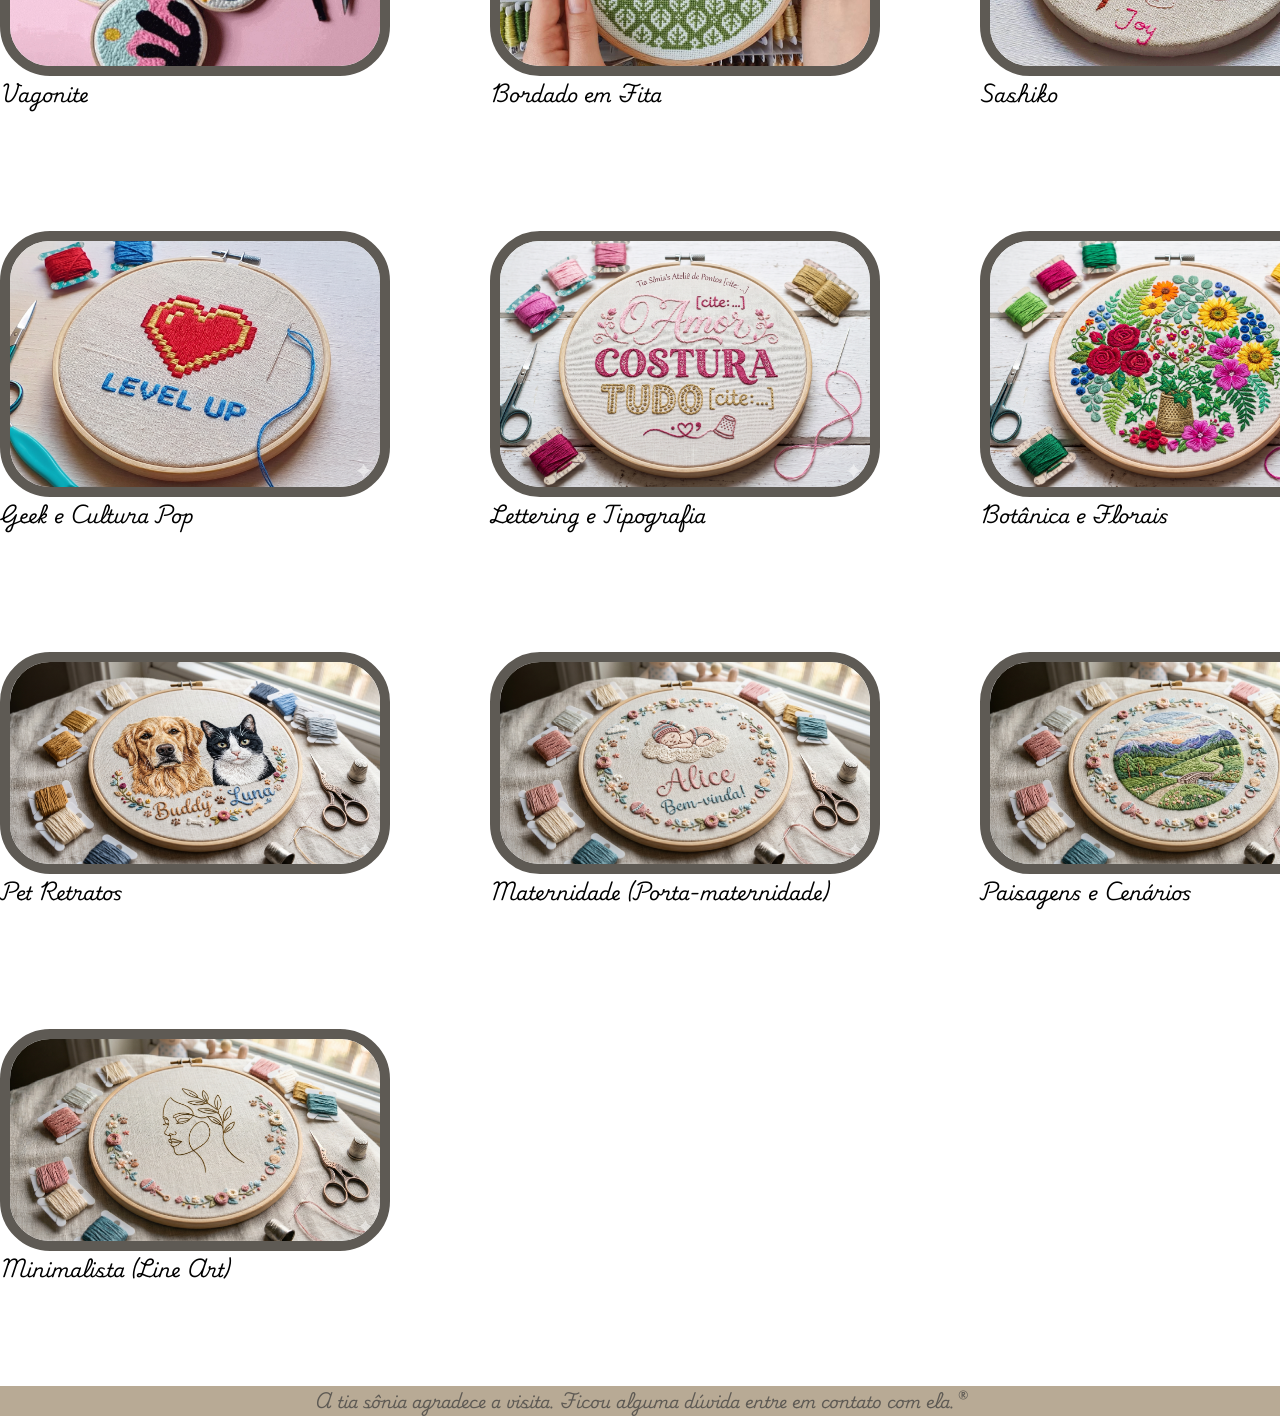
==== commit 1aee57b6: "atualizacao site tia sonia" ====
--- a/index.html
+++ b/index.html
@@ -8,7 +8,7 @@
         integrity="sha512-2SwdPD6INVrV/lHTZbO2nodKhrnDdJK9/kg2XD1r9uGqPo1cUbujc+IYdlYdEErWNu69gVcYgdxlmVmzTWnetw=="
         crossorigin="anonymous" referrerpolicy="no-referrer" />
     <title>bordados_sonia</title>
-    <link rel="stylesheet" href="style.css">
+    <link rel="stylesheet" href="Css/style.css">
     <link rel="shortcut icon" href="imagens_tiasonia/icone_site.png" type="image/x-icon">
 </head>
 
@@ -86,56 +86,85 @@
 
     <article class="catalogo">
         <section class="bordados">
-            <a href="#">
-                <img src="imagens_tiasonia/bordado-01.png" alt="bordado 01">
-            </a>
-            <h3 class="texto_imagem">bordado 01</h3>
-        </section>
+                <a href="#"><img src="imagens_tiasonia/bordado-01.png" alt="bordado-01"></a>
 
-        <section class="bordados">
-            <a href="">
-                <img src="imagens_tiasonia/bordado-02.png" alt="bordado 02">
-            </a>
-            <h3 class="texto_imagem">bordado 02</h3>
-        </section>
+                <h3>Ponto Cruz</h3>
 
+            </section>
+            <section class="bordados">
+                <a href="#"><img src="imagens_tiasonia/bordado-02.png" alt="bordado-02"></a>
 
-        <section class="bordados">
-            <a href="#">
-                <img src="imagens_tiasonia/bordado-03.png" alt="bordado 03">
-            </a>
-            <h3 class="texto_imagem">bordado 03</h3>
-        </section>
+                <h3>Bordado Livre</h3>
 
+            </section>
+            <section class="bordados">
+                <a href="#"><img src="imagens_tiasonia/bordado-03.png" alt="bordado-03"></a>
 
-        <section class="bordados">
-            <a href="#">
-                <img src="imagens_tiasonia/bordado-04.jpg" alt="bordado 04">
-            </a>
-            <h3 class="texto_imagem">bordado 04</h3>
-        </section>
+                <h3>Ponto Russo (Punch Needle)</h3>
 
+            </section>
+            <section class="bordados">
+                <a href="#"><img src="imagens_tiasonia/bordado-04.jpg" alt="bordado-04"></a>
 
-        <section class="bordados">
-            <a href="">
-                <img src="imagens_tiasonia/bordado-05.jpg" alt="bordado 05">
-            </a>
-            <h3 class="texto_imagem">bordado 05</h3>
-        </section>
+                <h3>Vagonite</h3>
 
+            </section>
+            <section class="bordados">
+                <a href="#"><img src="imagens_tiasonia/bordado-05.jpg" alt="bordado-05"></a>
 
-        <section class="bordados">
-            <a href="">
-                <img src="imagens_tiasonia/bordados-06.jpg" alt="bordado 06">
-            </a>
-            <h3 class="texto_imagem">bordado 06</h3>
-        </section>
+                <h3>Bordado em Fita</h3>
 
+            </section>
+            <section class="bordados">
+                <a href="#"><img src="imagens_tiasonia/bordados-06.jpg" alt="bordado-06"></a>
 
+                <h3>Sashiko</h3>
 
+            </section>
+            <section class="bordados">
+                <a href="#"><img src="imagens_tiasonia/bordado-07.png" alt="bordado-06"></a>
 
+                <h3>Geek e Cultura Pop</h3>
 
+            </section>
+            <section class="bordados">
+                <a href="#"><img src="imagens_tiasonia/bordado-08.png" alt="bordado-06"></a>
 
+                <h3>Lettering e Tipografia</h3>
+
+            </section>
+            <section class="bordados">
+                <a href="#"><img src="imagens_tiasonia/bordado-09.png" alt="bordado-06"></a>
+
+                <h3>Botânica e Florais</h3>
+
+            </section>
+            <section class="bordados">
+                <a href="#"><img src="imagens_tiasonia/bordado-10.png" alt="bordado-06"></a>
+
+                <h3>Pet Retratos</h3>
+
+            </section>
+            <section class="bordados">
+                <a href="#"><img src="imagens_tiasonia/bordado-11.png" alt="bordado-06"></a>
+
+                <h3>Maternidade (Porta-maternidade)</h3>
+
+            </section>
+            <section class="bordados">
+                <a href="#"><img src="imagens_tiasonia/bordado-12.png" alt="bordado-06"></a>
+
+                <h3>Paisagens e Cenários</h3>
+
+            </section>
+            <section class="bordados">
+                <a href="#"><img src="imagens_tiasonia/bordado-13.png" alt="bordado-06"></a>
+
+                <h3>Minimalista (Line Art)</h3>
+
+            </section> 
+
+           
 
 
     </article>
@@ -154,6 +183,8 @@
         </nav>
     </footer>
 
+<script src="JS/busca.js"></script> 
+
 
 
 
--- a/Css/style.css
+++ b/Css/style.css
@@ -0,0 +1,422 @@
+@import url('https://fonts.googleapis.com/css2?family=Playwrite+IE:wght@100..400&display=swap');
+
+
+:root {
+
+    --cor-principal: #b8aa95;
+    --cor-secundario: #5e5a54;
+    --cor-botao: #ffcfad;
+    --largura-principal: 1600px;
+    --largura-celular: 430px;
+}
+
+
+
+
+
+
+* {
+    margin: 0;
+    padding: 0;
+    font-family: "Playwrite IE", cursive;
+} 
+
+.acesso_negado{
+    background-color: red; 
+    
+}
+
+#home {
+    scroll-margin-top: 110px;
+}
+
+#bordados {
+    scroll-margin-top: 140px;
+}
+
+header {
+    background-color: var(--cor-principal);
+    width: 100%;
+    height: 110px;
+    position: fixed;
+    top: 0;
+
+}
+
+
+.area_navegacao {
+
+    display: flex;
+    justify-content: space-between;
+    align-items: center;
+    height: 110px;
+    width: 95%;
+    margin: auto;
+
+}
+
+ul {
+    display: flex;
+    gap: 50px;
+    list-style: none;
+    margin-right: 50px;
+
+}
+
+.icones {
+
+    text-decoration: none;
+    color: var(--cor-secundario);
+    text-decoration: none;
+    color: var(--cor-secundario);
+    font-family: "Playwrite IE", cursive;
+    font-size: 20px;
+    border: 2px solid var(--cor-secundario);
+    padding: 10px;
+    border-radius: 0 20px;
+    font-size: 20px;
+    border: 2px solid var(--cor-secundario);
+    padding: 10px;
+    border-radius: 0 20px;
+
+}
+
+
+
+.icones:hover {
+    background-color: var(--cor-secundario);
+    color: var(--cor-principal);
+
+}
+
+
+.icones:focus {
+    background-color: var(--cor-secundario);
+    color: var(--cor-principal);
+
+}
+
+hr {
+    width: 1500px;
+    margin: auto;
+    border-color: var(--cor-botao);
+}
+
+
+
+.icones {
+
+    padding: 10px 50px;
+}
+
+main {
+    margin-top: 110px;
+}
+
+.logo {
+
+    border: 10px solid var(--cor-botao);
+    height: 85px;
+    border-radius: 50px;
+
+
+
+}
+
+#banner {
+
+    width: var(--largura-principal);
+}
+
+#banner__image {
+    width: var(--largura-principal);
+    margin-top: 10px;
+}
+
+#reservas {
+    width: 1100px;
+    height: 144px;
+    border: 2px dashed var(--cor-principal);
+    color: var(--cor-principal);
+    text-align: center;
+    font-size: 25px;
+    margin-top: 10px;
+
+
+}
+
+.area_banner {
+    display: flex;
+    flex-direction: column;
+    align-items: center;
+}
+
+#reservas__botao {
+    padding: 20px 60px;
+    color: var(--cor-secundario);
+    font-size: 15px;
+    background-color: var(--cor-principal);
+    border: none;
+    border-radius: 15px;
+
+
+}
+
+#reservas__botao:hover {
+    background-color: var(--cor-botao);
+
+}
+
+.sobre_Titulo {
+    color: var(--cor-principal);
+    text-align: center;
+}
+
+.sobre_texto {
+    color: var(--cor-principal);
+
+}
+
+.area_sobre {
+    display: flex;
+    width: 1100px;
+    margin: 20px auto;
+    justify-content: space-between;
+
+}
+
+.sobre {
+    color: var(--cor-principal);
+    width: 700px;
+
+}
+
+
+
+
+.texto_rodape {
+    margin: auto;
+    color: var(--cor-secundario);
+}
+
+.area_busca {
+    width: var(--largura-principal);
+    display: flex;
+    flex-direction: column;
+    justify-content: center;
+    margin: auto;
+    align-items: center;
+    margin-top: 50px;
+
+}
+
+.Catalogo_titulo {
+    font-size: 20px;
+    color: var(--cor-principal);
+    margin-bottom: 20px;
+}
+
+
+.busca {
+    width: 764px;
+    height: 40px;
+    border: 2px solid var(--cor-principal);
+    border-radius: 20px;
+    padding: 5px;
+    display: flex;
+}
+
+.busca__campo {
+    flex: 1;
+    border: none;
+    outline: none;
+    font-size: 12px;
+}
+
+.busca__botao {
+    font-size: 20px;
+    border: none;
+    background: none;
+    color: var(--cor-principal);
+}
+
+.catalogo {
+    display: flex;
+    flex-wrap: wrap;
+    gap: 100px;
+    width: 1400px;
+    margin: 100px auto;
+
+}
+
+
+.bordados>a>img {
+    display: flex;
+    flex-direction: column;
+    margin-top: 20px;
+    width: 370px;
+    border-radius: 50px;
+    border: 10px solid var(--cor-secundario);
+
+}
+
+.texto_imagem {
+    text-align: center;
+    color: var(--cor-secundario);
+}
+
+
+
+
+
+
+
+.rodape {
+    background-color: var(--cor-principal);
+    margin-top: 100px;
+
+}
+
+.texto_rodape {
+    margin: auto;
+    color: var(--cor-secundario);
+    text-align: center;
+}
+
+
+
+@media (max-width: 430px) {
+
+
+    header {
+        width: var(--largura-celular);
+        height: 90px;
+        position: fixed;
+        top: 0;
+    }
+
+    .area_navegacao {
+
+        width: var(--largura-celular);
+        height: 90px;
+        justify-content: center;
+    }
+
+    .logo {
+
+        display: none;
+    }
+
+    ul {
+        justify-content: center;
+
+        gap: 10px;
+
+
+
+    }
+
+
+
+    .icones {
+
+        font-size: 35px;
+        border: none;
+        padding: 20px;
+
+    }
+
+    .icones:hover {
+
+        background-color: none;
+        color: none;
+
+    }
+
+    .area_banner {
+        width: var(--largura-celular);
+    }
+
+    #banner {
+
+        width: var(--largura-celular);
+    }
+
+
+    #banner__image {
+
+        width: var(--largura-celular);
+    }
+
+    #reserva {
+
+        width: 320px;
+    }
+
+    #reservas__titulo {
+        font-size: 17px;
+    }
+
+
+    #reservas__botao {
+
+        padding: 10px 15px;
+        font-size: 15px;
+        border-radius: 8px;
+    }
+
+    .area_sobre {
+
+        display: block;
+    }
+
+    .sobre {
+        width: var(--largura-celular);
+        display: flex;
+        flex-direction: column;
+        align-items: center;
+    }
+
+    .sobre_titulo {
+
+        font-size: 35px;
+        text-align: center;
+    }
+
+    .sobre_texto {
+        font-size: 15px;
+        text-align: center;
+        padding: 20px;
+
+    }
+
+    .sobre_foto {
+        width: var(--largura-celular);
+        border-radius: 100px;
+        padding: 10px;
+    }
+
+    .area_busca {
+        width: var(--largura-celular);
+    }   
+
+    .busca{
+        width: 350px;
+    }
+
+    hr{
+        width: 400px;
+    }
+
+    .Catalogo_titulo{
+        font-size: 30px;
+    }
+
+    .catalogo {
+        width: var(--largura-celular);
+
+    } 
+
+
+
+}
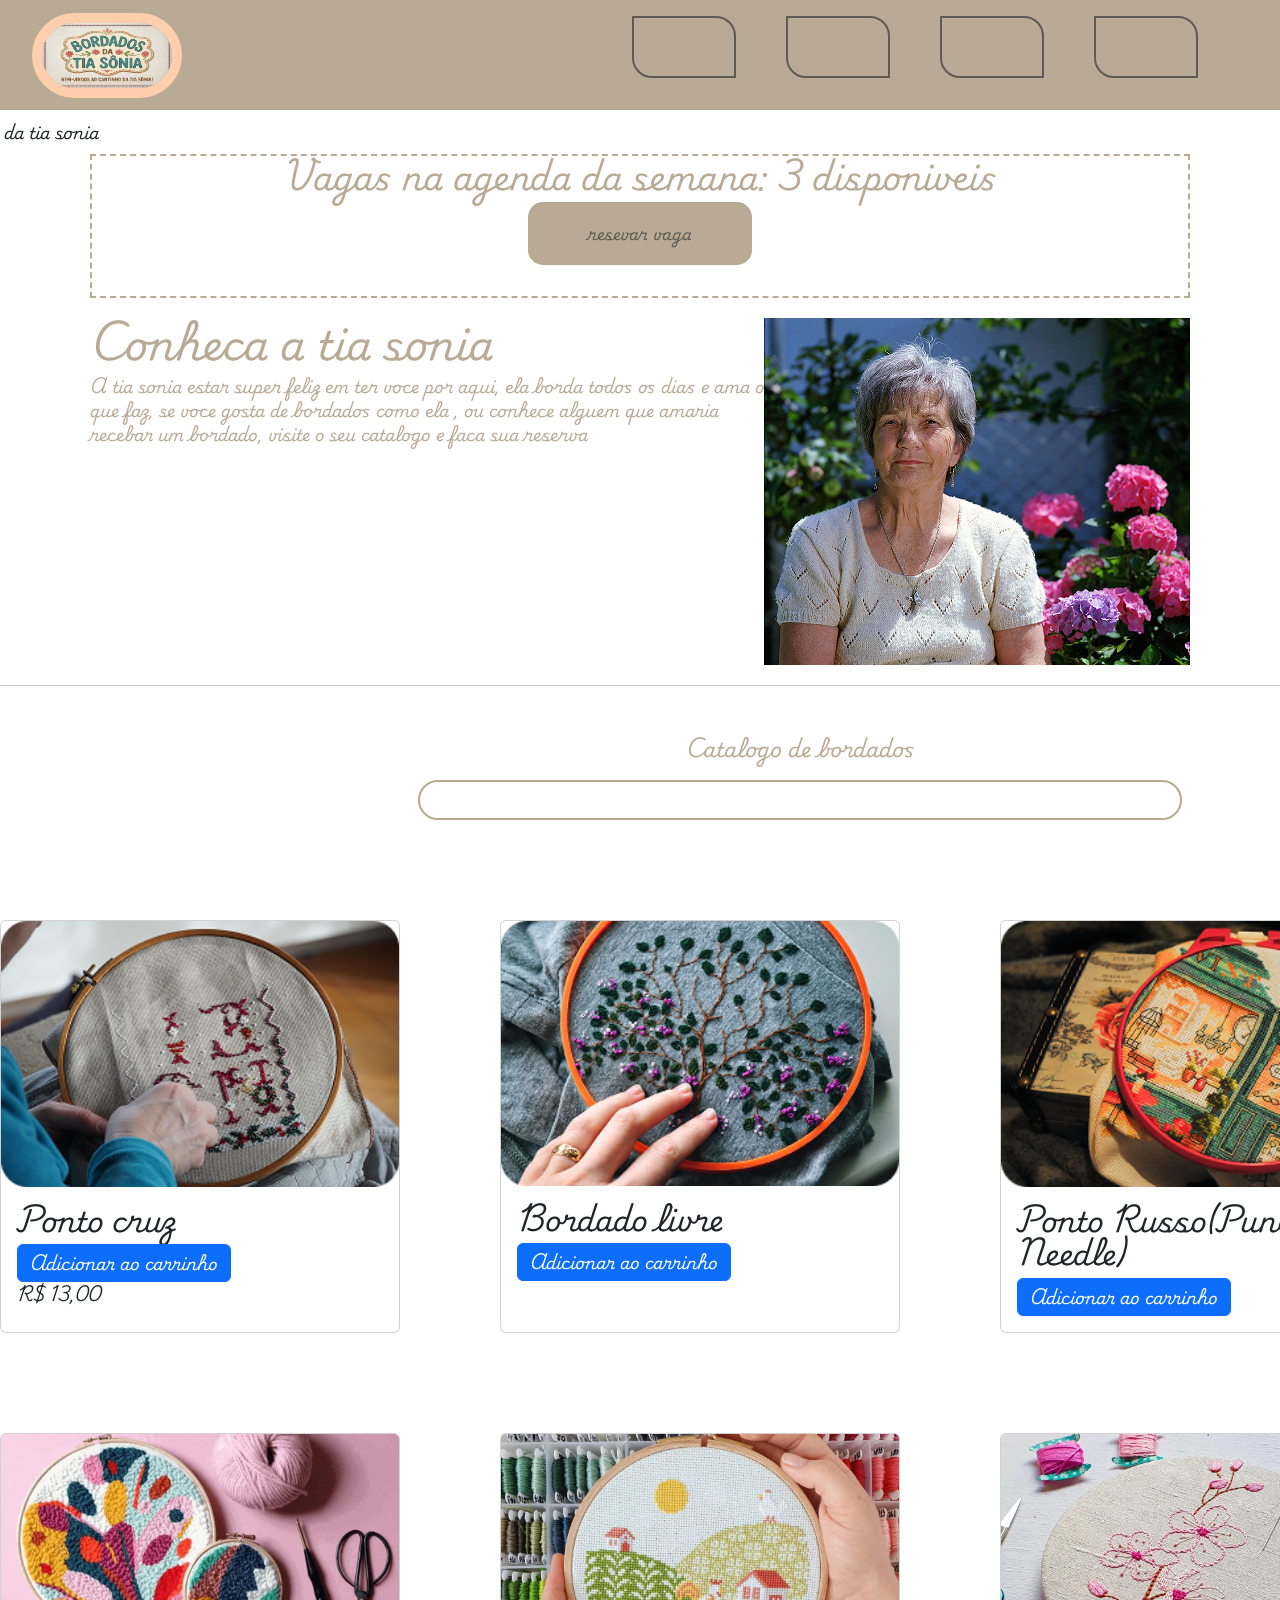
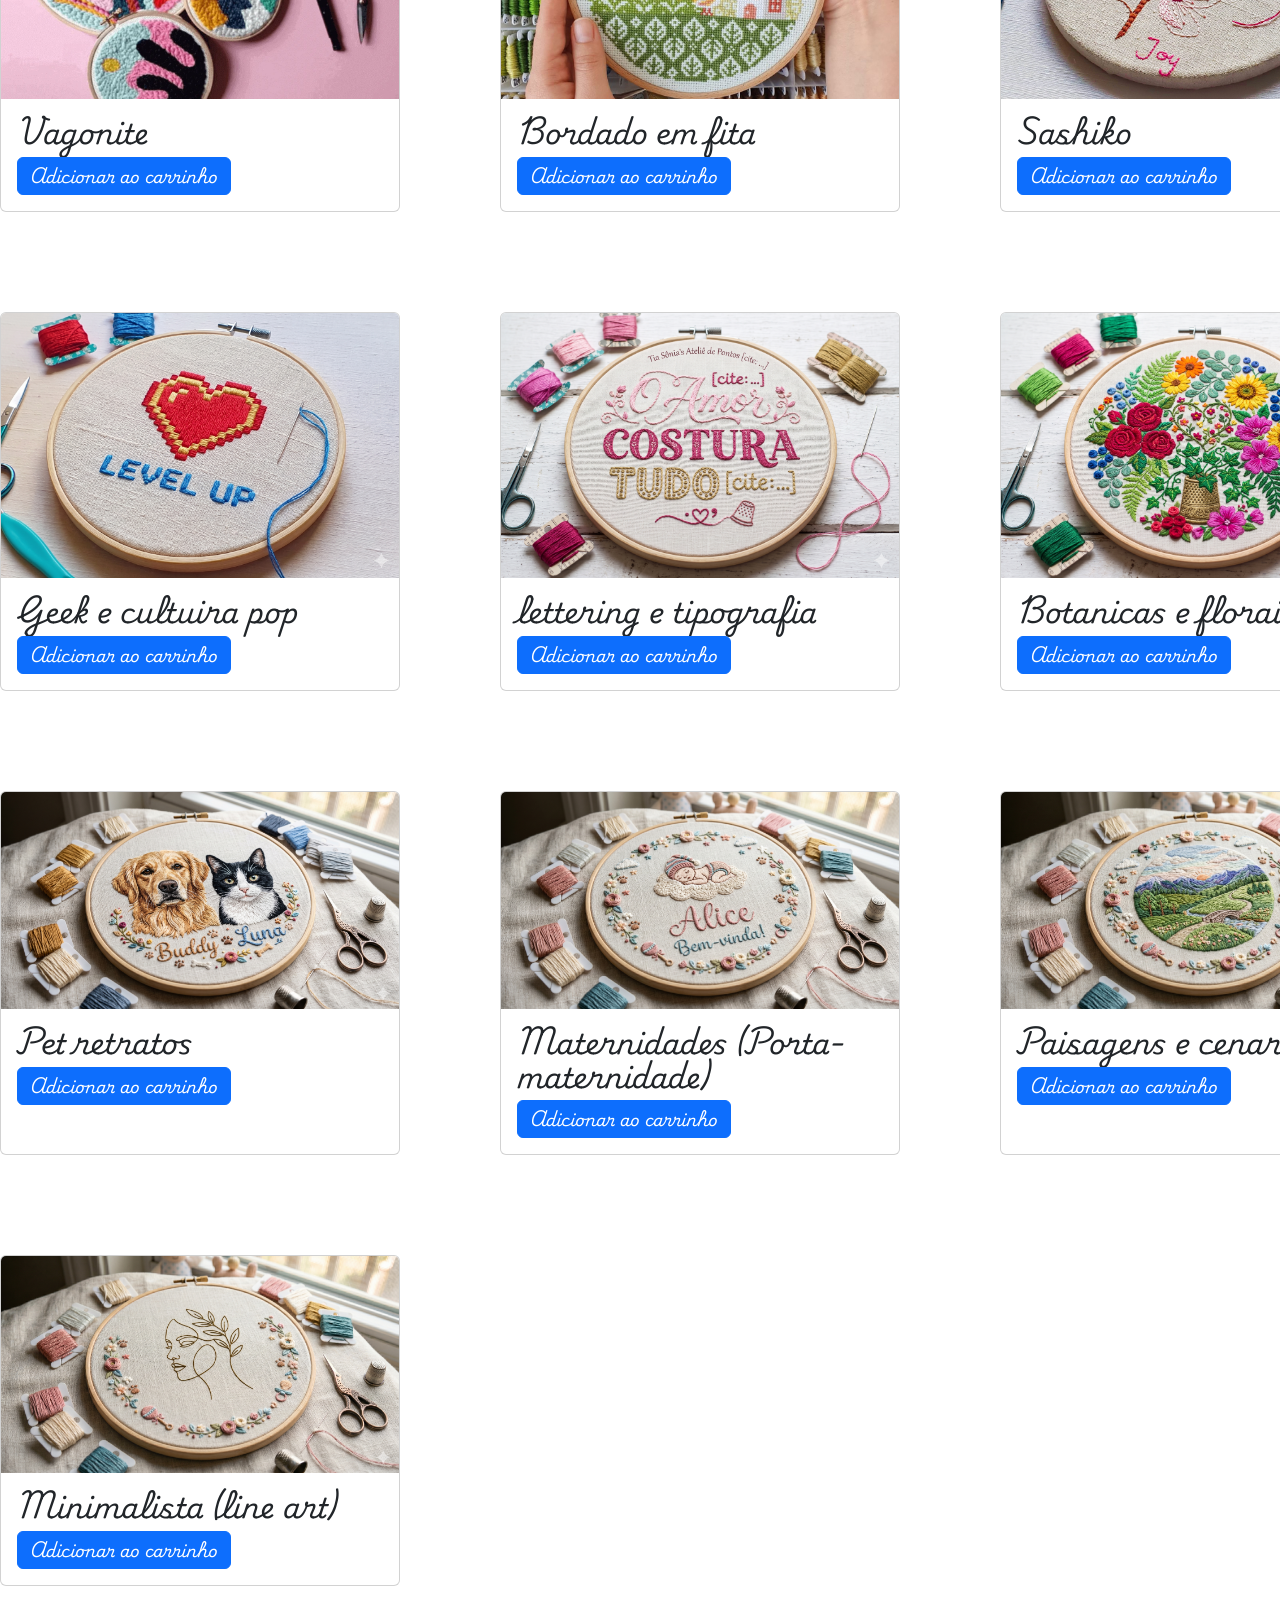
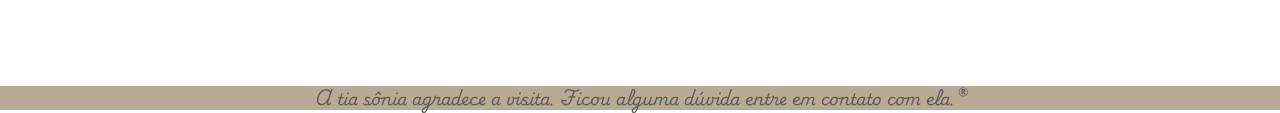
==== commit 528d5703: "atualizacoes carrinhos" ====
--- a/index.html
+++ b/index.html
@@ -9,6 +9,8 @@
         crossorigin="anonymous" referrerpolicy="no-referrer" />
     <title>bordados_sonia</title>
     <link rel="stylesheet" href="Css/style.css">
+    <link href="https://cdn.jsdelivr.net/npm/bootstrap@5.3.8/dist/css/bootstrap.min.css" rel="stylesheet"
+        integrity="sha384-sRIl4kxILFvY47J16cr9ZwB07vP4J8+LH7qKQnuqkuIAvNWLzeN8tE5YBujZqJLB" crossorigin="anonymous">
     <link rel="shortcut icon" href="imagens_tiasonia/icone_site.png" type="image/x-icon">
 </head>
 
@@ -62,11 +64,11 @@
 
         </article>
 
-        
-            <hr> 
-    </main> 
-
-   
+
+        <hr>
+    </main>
+
+
 
     <article class="area_busca" id="bordados">
         <h2 class="Catalogo_titulo">Catalogo de bordados</h2>
@@ -85,86 +87,116 @@
     </article>
 
     <article class="catalogo">
-        <section class="bordados">
-                <a href="#"><img src="imagens_tiasonia/bordado-01.png" alt="bordado-01"></a>
-
-                <h3>Ponto Cruz</h3>
-
-            </section>
-            <section class="bordados">
-                <a href="#"><img src="imagens_tiasonia/bordado-02.png" alt="bordado-02"></a>
-
-                <h3>Bordado Livre</h3>
-
-            </section>
-            <section class="bordados">
-                <a href="#"><img src="imagens_tiasonia/bordado-03.png" alt="bordado-03"></a>
-
-                <h3>Ponto Russo (Punch Needle)</h3>
-
-            </section>
-            <section class="bordados">
-                <a href="#"><img src="imagens_tiasonia/bordado-04.jpg" alt="bordado-04"></a>
-
-                <h3>Vagonite</h3>
-
-            </section>
-            <section class="bordados">
-                <a href="#"><img src="imagens_tiasonia/bordado-05.jpg" alt="bordado-05"></a>
-
-                <h3>Bordado em Fita</h3>
-
-            </section>
-            <section class="bordados">
-                <a href="#"><img src="imagens_tiasonia/bordados-06.jpg" alt="bordado-06"></a>
-
-                <h3>Sashiko</h3>
-
-            </section>
-            <section class="bordados">
-                <a href="#"><img src="imagens_tiasonia/bordado-07.png" alt="bordado-06"></a>
-
-                <h3>Geek e Cultura Pop</h3>
-
-            </section>
-            <section class="bordados">
-                <a href="#"><img src="imagens_tiasonia/bordado-08.png" alt="bordado-06"></a>
-
-                <h3>Lettering e Tipografia</h3>
-
-            </section>
-            <section class="bordados">
-                <a href="#"><img src="imagens_tiasonia/bordado-09.png" alt="bordado-06"></a>
-
-                <h3>Botânica e Florais</h3>
-
-            </section>
-            <section class="bordados">
-                <a href="#"><img src="imagens_tiasonia/bordado-10.png" alt="bordado-06"></a>
-
-                <h3>Pet Retratos</h3>
-
-            </section>
-            <section class="bordados">
-                <a href="#"><img src="imagens_tiasonia/bordado-11.png" alt="bordado-06"></a>
-
-                <h3>Maternidade (Porta-maternidade)</h3>
-
-            </section>
-            <section class="bordados">
-                <a href="#"><img src="imagens_tiasonia/bordado-12.png" alt="bordado-06"></a>
-
-                <h3>Paisagens e Cenários</h3>
-
-            </section>
-            <section class="bordados">
-                <a href="#"><img src="imagens_tiasonia/bordado-13.png" alt="bordado-06"></a>
-
-                <h3>Minimalista (Line Art)</h3>
-
-            </section> 
-
-           
+        <div class="card bordados" style="width: 25rem;">
+            <img src="imagens_tiasonia/bordado-01.png" class="card-img-top" alt="...">
+            <div class="card-body">
+                <h3 class="card-title">Ponto cruz</h3>
+                <a href="#" class="btn btn-primary btn-adicionar" data-nome="Ponto cruz" data-preco=10> <i class="fa-solid fa-cart-shopping"></i>Adicionar ao carrinho</a> 
+                <p class="card-text text-sucesso fw bold">R$ 13,00</p>
+
+
+            </div>
+        </div>
+
+
+        <div class="card bordados" style="width: 25rem;">
+            <img src="imagens_tiasonia/bordado-02.png" class="card-img-top" alt="...">
+            <div class="card-body">
+                <h3 class="card-title">Bordado livre</h3>
+                <a href="#" class="btn btn-primary btn adicionar"> <i class="fa-solid fa-cart-shopping"></i>Adicionar ao carrinho</a>
+                <p class=""></p>
+            </div>
+        </div>
+
+        <div class="card bordados" style="width: 25rem;">
+            <img src="imagens_tiasonia/bordado-03.png" class="card-img-top" alt="...">
+            <div class="card-body">
+                <h3 class="card-title">Ponto Russo(Punch Needle)</h3>
+                <a href="#" class="btn btn-primary"> <i class="fa-solid fa-cart-shopping"></i>Adicionar ao carrinho</a>
+            </div>
+        </div>
+
+        <div class="card bordados" style="width: 25rem;">
+            <img src="imagens_tiasonia/bordado-04.jpg" class="card-img-top" alt="...">
+            <div class="card-body">
+                <h3 class="card-title">Vagonite</h3>
+                <a href="#" class="btn btn-primary"> <i class="fa-solid fa-cart-shopping"></i>Adicionar ao carrinho</a>
+            </div>
+        </div>  
+
+        <div class="card bordados" style="width: 25rem;">
+            <img src="imagens_tiasonia/bordado-05.jpg" class="card-img-top" alt="...">
+            <div class="card-body">
+                <h3 class="card-title">Bordado em fita</h3>
+                <a href="#" class="btn btn-primary"> <i class="fa-solid fa-cart-shopping"></i>Adicionar ao carrinho</a>
+            </div>
+        </div>  
+
+    <div class="card bordados" style="width: 25rem;">
+            <img src="imagens_tiasonia/bordados-06.jpg" class="card-img-top" alt="...">
+            <div class="card-body">
+                <h3 class="card-title">Sashiko</h3>
+                <a href="#" class="btn btn-primary"> <i class="fa-solid fa-cart-shopping"></i>Adicionar ao carrinho</a>
+            </div>
+        </div>  
+
+        <div class="card bordados" style="width: 25rem;">
+            <img src="imagens_tiasonia/bordado-07.png" class="card-img-top" alt="...">
+            <div class="card-body">
+                <h3 class="card-title">Geek e cultuira pop</h3>
+                <a href="#" class="btn btn-primary"> <i class="fa-solid fa-cart-shopping"></i>Adicionar ao carrinho</a>
+            </div>
+        </div>  
+
+        <div class="card bordados" style="width: 25rem;">
+            <img src="imagens_tiasonia/bordado-08.png" class="card-img-top" alt="...">
+            <div class="card-body">
+                <h3 class="card-title">lettering e tipografia</h3>
+                <a href="#" class="btn btn-primary"> <i class="fa-solid fa-cart-shopping"></i>Adicionar ao carrinho</a>
+            </div>
+        </div>   
+
+      <div class="card bordados" style="width: 25rem;">
+            <img src="imagens_tiasonia/bordado-09.png" class="card-img-top" alt="...">
+            <div class="card-body">
+                <h3 class="card-title">Botanicas e florais</h3>
+                <a href="#" class="btn btn-primary"> <i class="fa-solid fa-cart-shopping"></i>Adicionar ao carrinho</a>
+            </div>
+        </div>  
+
+        <div class="card bordados" style="width: 25rem;">
+            <img src="imagens_tiasonia/bordado-10.png" class="card-img-top" alt="...">
+            <div class="card-body">
+                <h3 class="card-title">Pet retratos</h3>
+                <a href="#" class="btn btn-primary"> <i class="fa-solid fa-cart-shopping"></i>Adicionar ao carrinho</a>
+            </div>
+        </div>   
+
+        <div class="card bordados" style="width: 25rem;">
+            <img src="imagens_tiasonia/bordado-11.png" class="card-img-top" alt="...">
+            <div class="card-body">
+                <h3 class="card-title">Maternidades (Porta-maternidade)</h3>
+                <a href="#" class="btn btn-primary"> <i class="fa-solid fa-cart-shopping"></i>Adicionar ao carrinho</a>
+            </div>
+        </div>   
+
+        <div class="card bordados" style="width: 25rem;">
+            <img src="imagens_tiasonia/bordado-12.png" class="card-img-top" alt="...">
+            <div class="card-body">
+                <h3 class="card-title">Paisagens e cenarios</h3>
+                <a href="#" class="btn btn-primary"> <i class="fa-solid fa-cart-shopping"></i>Adicionar ao carrinho</a>
+            </div>
+        </div>   
+
+        <div class="card bordados" style="width: 25rem;">
+            <img src="imagens_tiasonia/bordado-13.png" class="card-img-top" alt="...">
+            <div class="card-body">
+                <h3 class="card-title">Minimalista (line art)</h3>
+                <a href="#" class="btn btn-primary"> <i class="fa-solid fa-cart-shopping"></i>Adicionar ao carrinho</a>
+            </div>
+        </div>  
+
+
 
 
     </article>
@@ -183,7 +215,8 @@
         </nav>
     </footer>
 
-<script src="JS/busca.js"></script> 
+    <script src="JS/busca.js"></script> 
+    <script src="JS/carrinho.js"></script>
 
 
 
